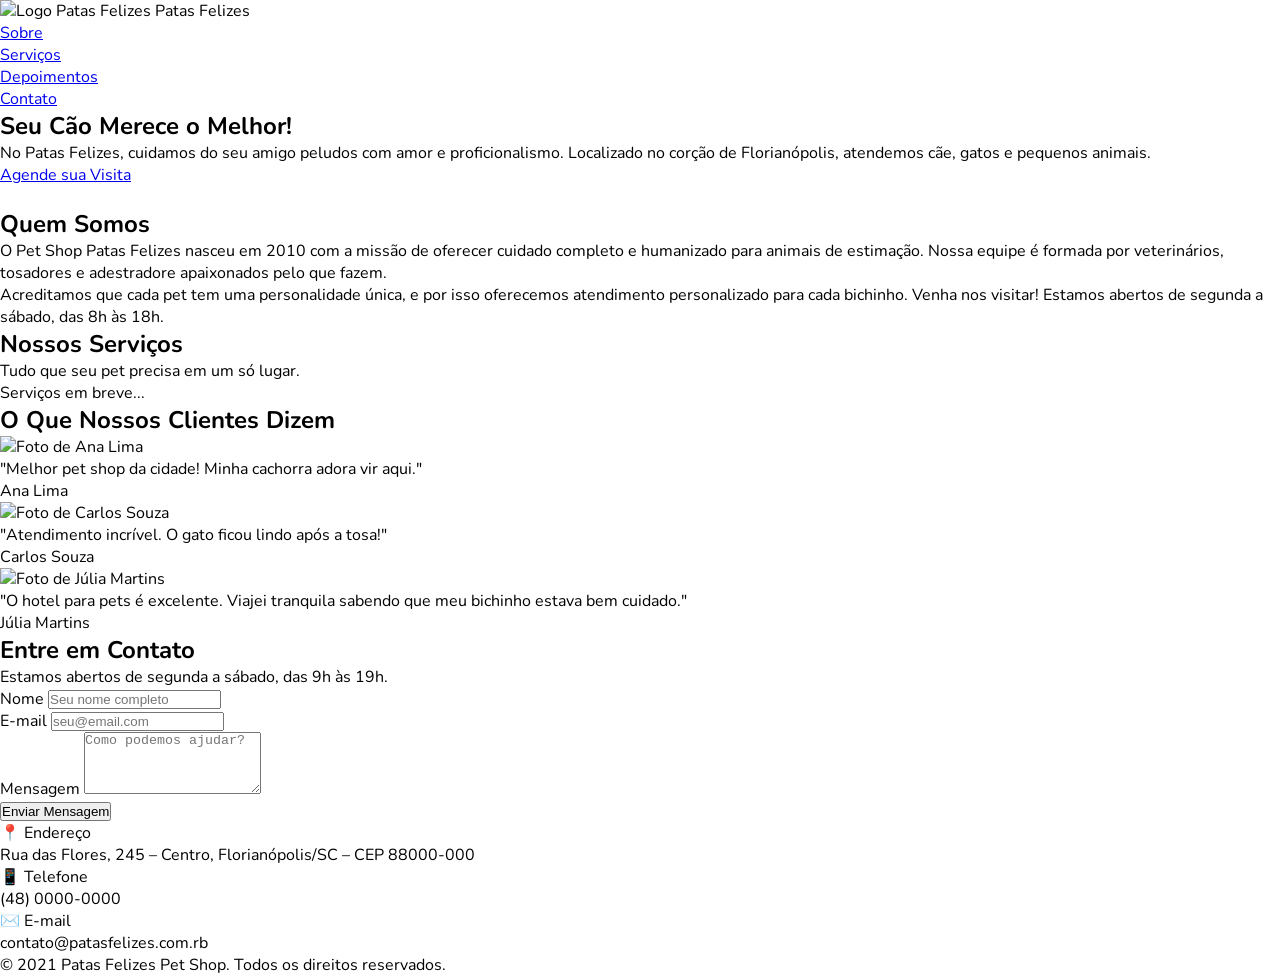
==== petshop/index.html @ 947fd6f0 "feat: sistema com erros" ====
<!DOCTYPE html>
<html lang="pt"><!-- BUG #1: atributo lang incorreto, deveria ser "pt-BR" -->

<head>
  <meta charset="UTF-8" />
  <meta name="viewport" content="width=device-width, initial-scale=1.0" />
  <title>Patas Felizes Pet Shop</title><!-- BUG #2: nome errado, deveria ser "Patas Felizes" -->
  <script src="https://cdn.tailwindcss.com"></script>
  <link rel="stylesheet" href="style.css" />
  <link rel="preconnect" href="https://fonts.googleapis.com" />
  <link href="https://fonts.googleapis.com/css2?family=Nunito:wght@400;600;700;800&display=swap" rel="stylesheet" />
</head>

<body class="font-nunito bg-white text-gray-900">

  <!-- ===================== HEADER / NAV ===================== -->
  <header class="bg-yellow-400 shadow-md sticky top-0 z-50">
    <div class="max-w-7xl mx-auto px-4 py-3 flex items-center justify-between">
      <div class="flex items-center gap-3">
        <img src="imagens/logo-pet.png" alt="Logo Patas Felizes" class="w-12 h-12 rounded-full" />
        <span class="text-2xl font-extrabold text-white drop-shadow">Patas Felizes</span>
      </div>
      <nav>
        <ul class="flex gap-6 text-white font-semibold text-sm">
          <li><a href="#sobre" class="hover:underline">Sobre</a></li>
          <li><a href="#servicos" class="hover:underline">Serviços</a></li>
          <li><a href="#depoimentos" class="hover:underline">Depoimentos</a></li>
          <li><a href="#contato" class="hover:underline">Contato</a></li>
        </ul>
      </nav>
    </div>
  </header>

  <!-- ===================== HERO ===================== -->
  <section class="bg-yellow-50 py-20 px-4">
    <div class="max-w-7xl mx-auto flex flex-col md:flex-row items-center gap-12">
      <div class="flex-1 text-center md:text-left">

        <h1 class="text-5xl font-extrabold text-yellow-500 leading-tight mb-4">
          Seu Cão Merece o Melhor!

        </h1>
        <p class="text-lg text-gray-500 mb-8 max-w-lg">

          No Patas Felizes, cuidamos do seu amigo peludos com amor e proficionalismo.
          Localizado no corção de Florianópolis, atendemos cãe, gatos e pequenos animais.
        </p>

        <a href="#contato"
          class="bg-yellow-300 text-yellow-100 font-bold py-3 px-8 rounded-full text-lg hover:bg-yellow-400 transition">
          Agende sua Visita
        </a>
      </div>
      <div class="flex-1 flex justify-center">
        <img src="imagens/hero-pet.jpg" alt="" class="rounded-3xl shadow-xl w-full max-w-md" />

      </div>
    </div>
  </section>

  <!-- ===================== SOBRE ===================== -->
  <section id="sobre" class="py-20 px-4 bg-white">
    <div class="max-w-4xl mx-auto text-center">
      <h2 class="text-3xl font-extrabold text-yellow-500 mb-6">Quem Somos</h2>
      <p class="text-gray-300 text-lg leading-relaxed">
        O Pet Shop Patas Felizes nasceu em 2010 com a missão de oferecer cuidado completo e humanizado
        para animais de estimação. Nossa equipe é formada por veterinários, tosadores e adestradore
        apaixonados pelo que fazem.

      </p>
      <p class="text-gray-300 text-lg leading-relaxed mt-4">
        Acreditamos que cada pet tem uma personalidade única, e por isso oferecemos atendimento
        personalizado para cada bichinho. Venha nos visitar! Estamos abertos de segunda a sábado,

        das 8h às 18h.
      </p>
    </div>
  </section>

  <!-- ===================== SERVIÇOS ===================== -->
  <section id="servicos" class="py-20 px-4 bg-yellow-50">
    <div class="max-w-7xl mx-auto text-center">
      <h2 class="text-3xl font-extrabold text-yellow-500 mb-4">Nossos Serviços</h2>
      <p class="text-gray-500 mb-12">Tudo que seu pet precisa em um só lugar.</p>
      <p class="text-gray-400 italic">Serviços em breve...</p>
    </div>
  </section>

  <!-- ===================== DEPOIMENTOS ===================== -->
  <section id="depoimentos" class="py-20 px-4 bg-white">
    <div class="max-w-7xl mx-auto">
      <h2 class="text-3xl font-extrabold text-yellow-500 text-center mb-12">O Que Nossos Clientes Dizem</h2>
      <div class="grid md:grid-cols-3 gap-8">

        <div class="bg-yellow-50 rounded-2xl p-6 shadow">
          <img src="imagens/cliente1.jpg" alt="Foto de Ana Lima" class="w-14 h-14 rounded-full mb-4 object-cover" />
          <p class="text-gray-300 italic mb-4">"Melhor pet shop da cidade! Minha cachorra adora vir aqui."</p>
          <span class="font-bold text-yellow-600">Ana Lima</span>
        </div>

        <div class="bg-yellow-50 rounded-2xl p-6 shadow">
          <img src="imagens/cliente2.jpg" alt="Foto de Carlos Souza" class="w-14 h-14 rounded-full mb-4 object-cover" />
          <p class="text-gray-300 italic mb-4">"Atendimento incrível. O gato ficou lindo após a tosa!"</p>
          <span class="font-bold text-yellow-600">Carlos Souza</span>
        </div>

        <div class="bg-yellow-50 rounded-2xl p-6 shadow">
          <img src="imagens/cliente3.jpg" alt="Foto de Júlia Martins"
            class="w-14 h-14 rounded-full mb-4 object-cover" />
          <p class="text-gray-300 italic mb-4">"O hotel para pets é excelente. Viajei tranquila sabendo que meu bichinho
            estava bem cuidado."</p>
          <span class="font-bold text-yellow-600">Júlia Martins</span>
        </div>

      </div>
    </div>
  </section>

  <!-- ===================== CONTATO ===================== -->
  <section id="contato" class="py-20 px-4 bg-yellow-400">
    <div class="max-w-4xl mx-auto text-center">
      <h2 class="text-3xl font-extrabold text-white mb-4">Entre em Contato</h2>
      <p class="text-white mb-8">Estamos abertos de segunda a sábado, das 9h às 19h.</p>

      <div class="bg-white rounded-2xl p-8 shadow-lg text-left max-w-xl mx-auto">
        <form id="formContato" novalidate>
          <div class="mb-4">
            <label for="nome" class="block text-gray-700 font-semibold mb-1">Nome</label>
            <input type="text" id="nome" name="nome" placeholder="Seu nome completo"
              class="w-full border border-gray-300 rounded-lg px-4 py-2 focus:outline-none focus:ring-2 focus:ring-yellow-400" />
          </div>
          <div class="mb-4">
            <label for="email" class="block text-gray-700 font-semibold mb-1">E-mail</label>
            <input type="email" id="e-mail" name="email" placeholder="seu@email.com"
              class="w-full border border-gray-300 rounded-lg px-4 py-2 focus:outline-none focus:ring-2 focus:ring-yellow-400" />
          </div>
          <div class="mb-4">
            <label for="mensagem" class="block text-gray-700 font-semibold mb-1">Mensagem</label>
            <textarea id="mensagem" name="mensagem" rows="4" placeholder="Como podemos ajudar?"
              class="w-full border border-gray-300 rounded-lg px-4 py-2 focus:outline-none focus:ring-2 focus:ring-yellow-400"></textarea>
          </div>
          <button type="submit"
            class="w-full bg-yellow-300 text-yellow-100 font-bold py-3 rounded-lg hover:bg-yellow-400 transition">
            Enviar Mensagem
          </button>
        </form>
      </div>

      <div class="mt-10 flex flex-col md:flex-row justify-center gap-8 text-white">
        <div>
          <p class="font-bold text-lg">📍 Endereço</p>
          <p>Rua das Flores, 245 – Centro, Florianópolis/SC – CEP 88000-000</p>
        </div>
        <div>
          <p class="font-bold text-lg">📱 Telefone</p>
          <p>(48) 0000-0000</p>
        </div>
        <div>
          <p class="font-bold text-lg">✉️ E-mail</p>
          <p>contato@patasfelizes.com.rb</p>
        </div>
      </div>
    </div>
  </section>

  <!-- ===================== FOOTER ===================== -->
  <footer class="bg-yellow-600 py-6 px-4 text-center">
    <p class="text-yellow-100 text-sm">© 2021 Patas Felizes Pet Shop. Todos os direitos reservados.</p>
  </footer>

  <script src="app.js"></script>
</body>

</html>
---- petshop/style.css ----
/* style.css - Patas Felizes Pet Shop */

/* Fonte customizada via Google Fonts */
@import url('https://fonts.googleapis.com/css2?family=Nunito:wght@400;600;700;800&display=swap');

/* Reset e base */
* {
  box-sizing: border-box;
  margin: 0;
  padding: 0;
}

body {
  font-family: 'Nunito', sans-serif;
}

/* Scroll suave para âncoras */
html {
  scroll-behavior: smooth;
}

/* ===================== 
   ACESSIBILIDADE - PROBLEMAS PROPOSITAIS 
   BUG: as classes abaixo usam cores de texto com baixo contraste,
   isso complementa os problemas de contraste já no HTML via Tailwind.
===================== */

/* Animação simples de entrada para o hero */
@keyframes fadeInUp {
  from {
    opacity: 0;
    transform: translateY(30px);
  }
  to {
    opacity: 1;
    transform: translateY(0);
  }
}

.hero-text {
  animation: fadeInUp 0.8s ease both;
}

/* Estilo para cards de serviço (que NÃO foram implementados no HTML) */
/* BUG/FEATURE: este CSS existe mas os cards não foram adicionados ao HTML */
.service-card {
  background: #fff;
  border-radius: 1rem;
  padding: 2rem;
  text-align: center;
  box-shadow: 0 4px 15px rgba(0, 0, 0, 0.08);
  transition: transform 0.2s ease, box-shadow 0.2s ease;
}

.service-card:hover {
  transform: translateY(-6px);
  box-shadow: 0 10px 30px rgba(0, 0, 0, 0.12);
}

.service-card .icon {
  font-size: 2.5rem;
  margin-bottom: 1rem;
}

/* Navbar ativa */
nav a.active {
  border-bottom: 2px solid #fff;
}

/* Highlight de formulário com erro de validação */
input.input-error,
textarea.input-error {
  border-color: #f87171;
}

/* =====================
   RESPONSIVIDADE BÁSICA
===================== */
@media (max-width: 768px) {
  nav ul {
    gap: 1rem;
  }

  /* BUG: no mobile o header não colapsa o menu em hamburguer,
     os itens ficam todos espremidos - problema de responsividade */
}
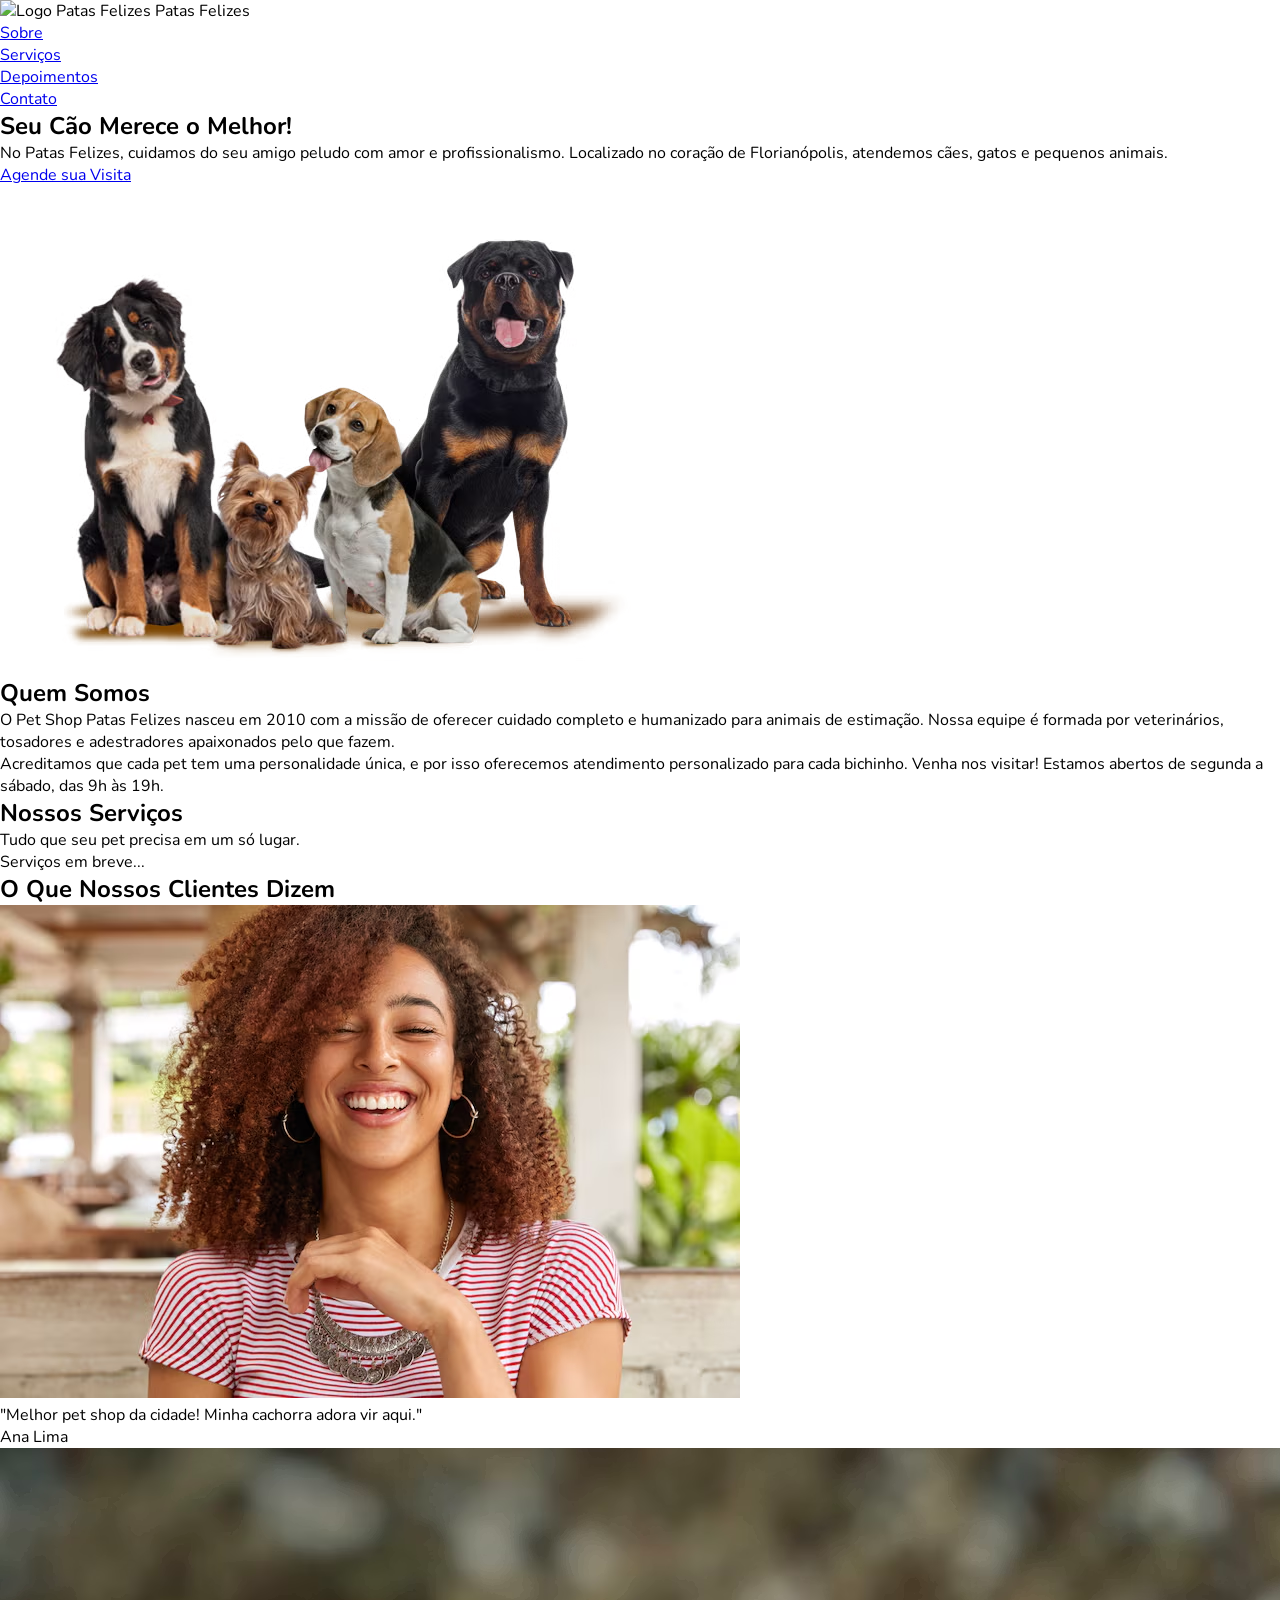
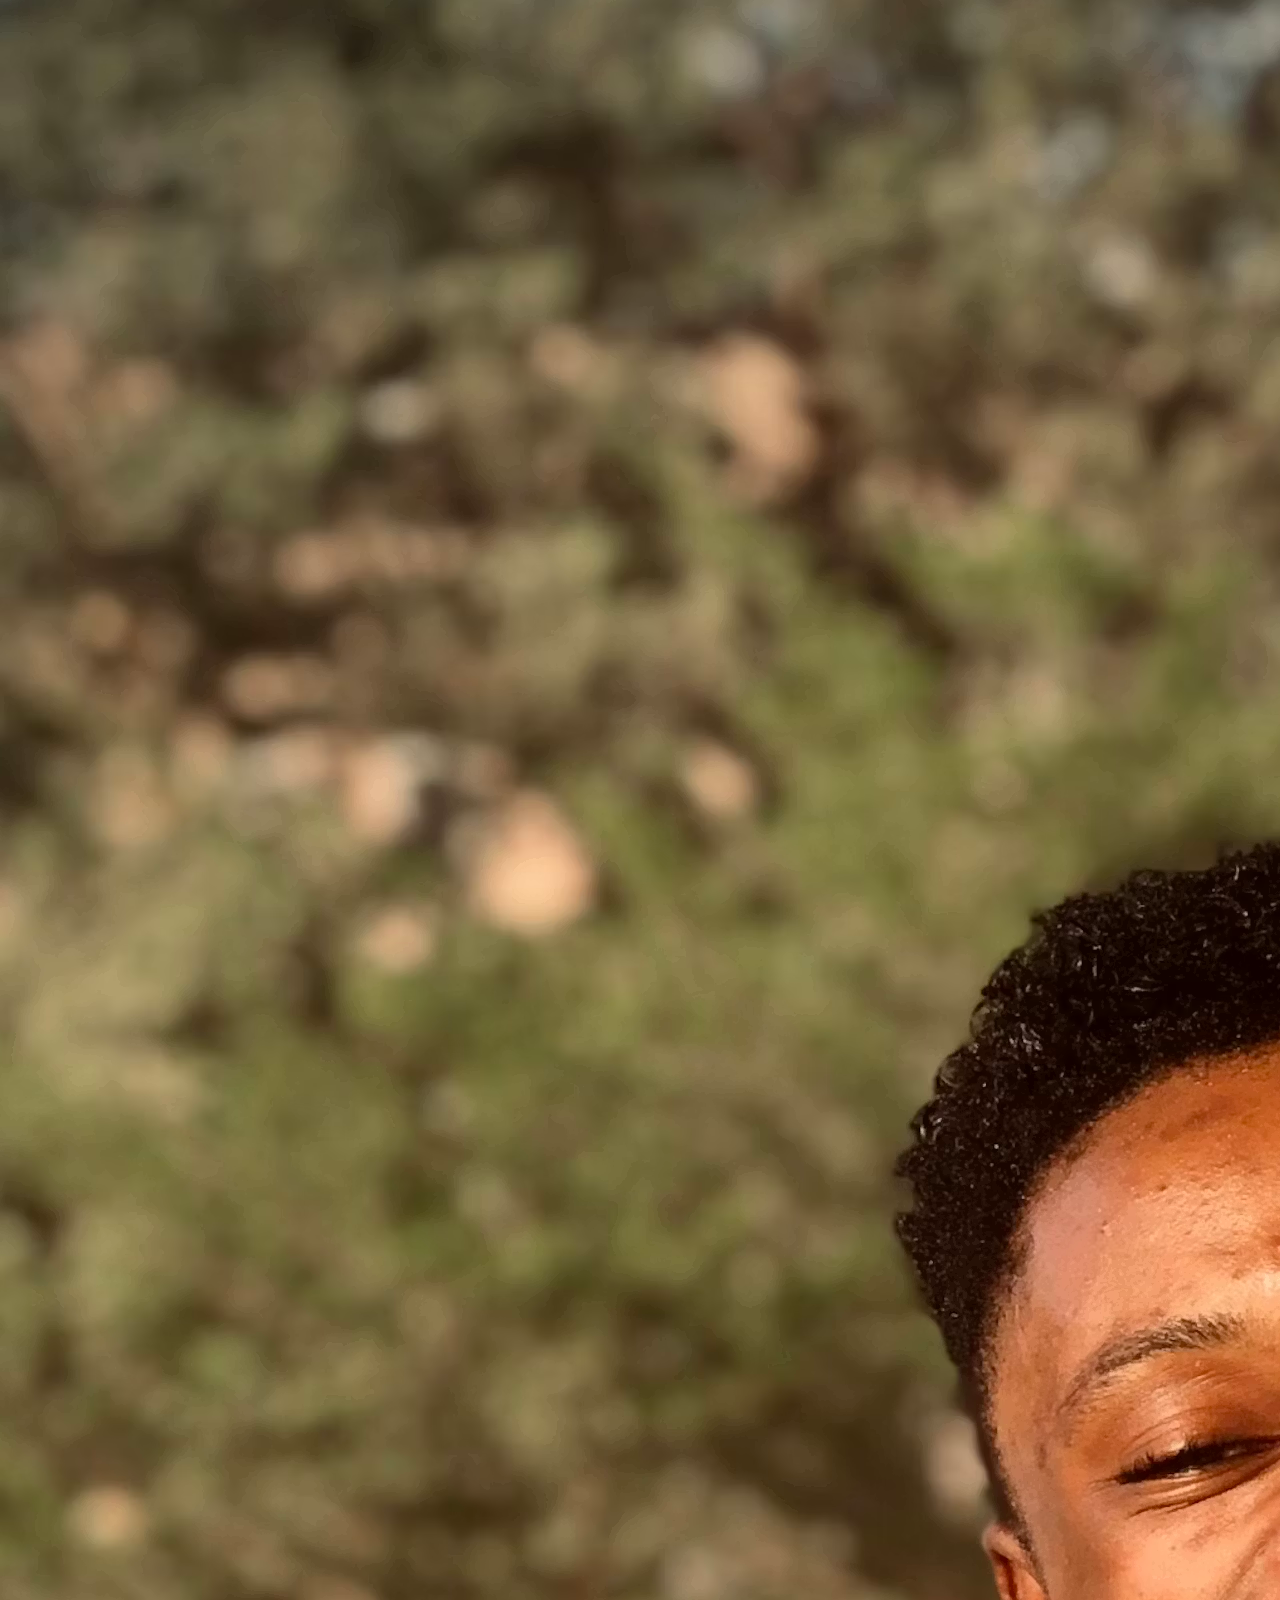
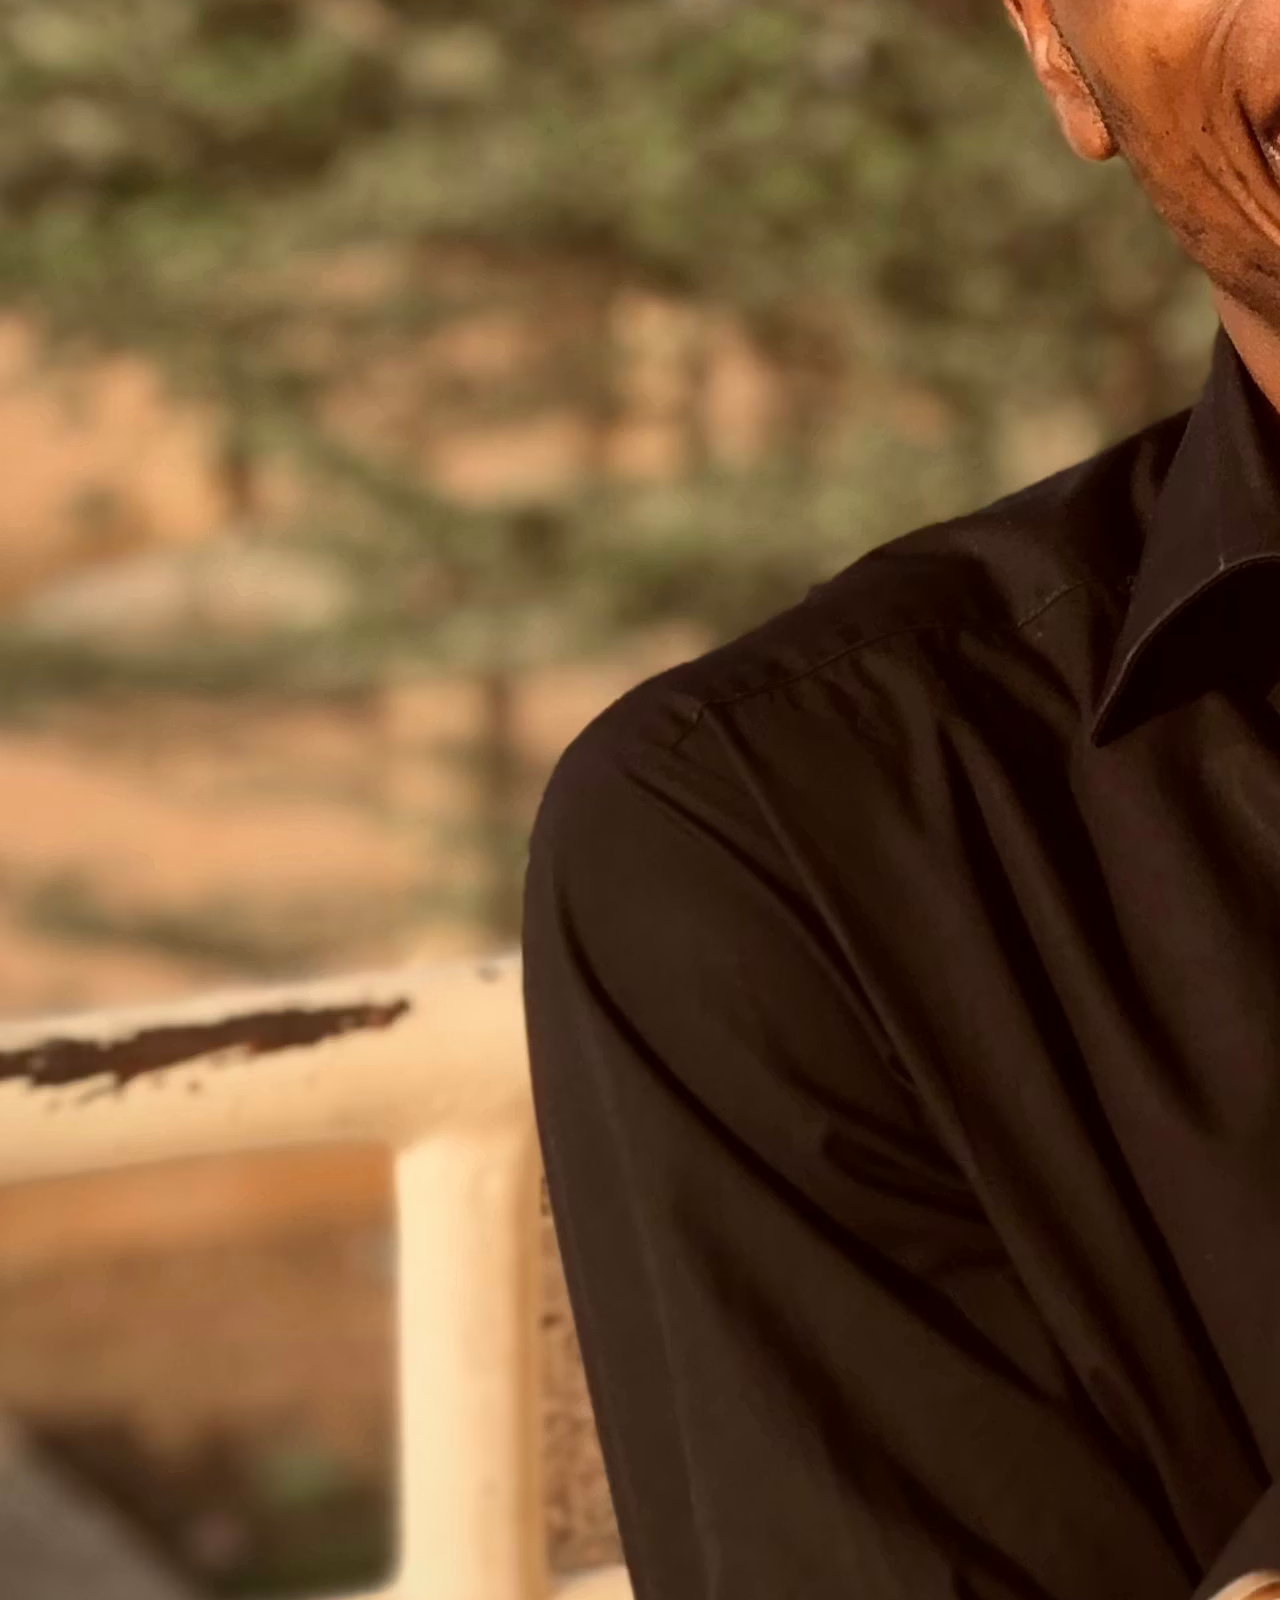
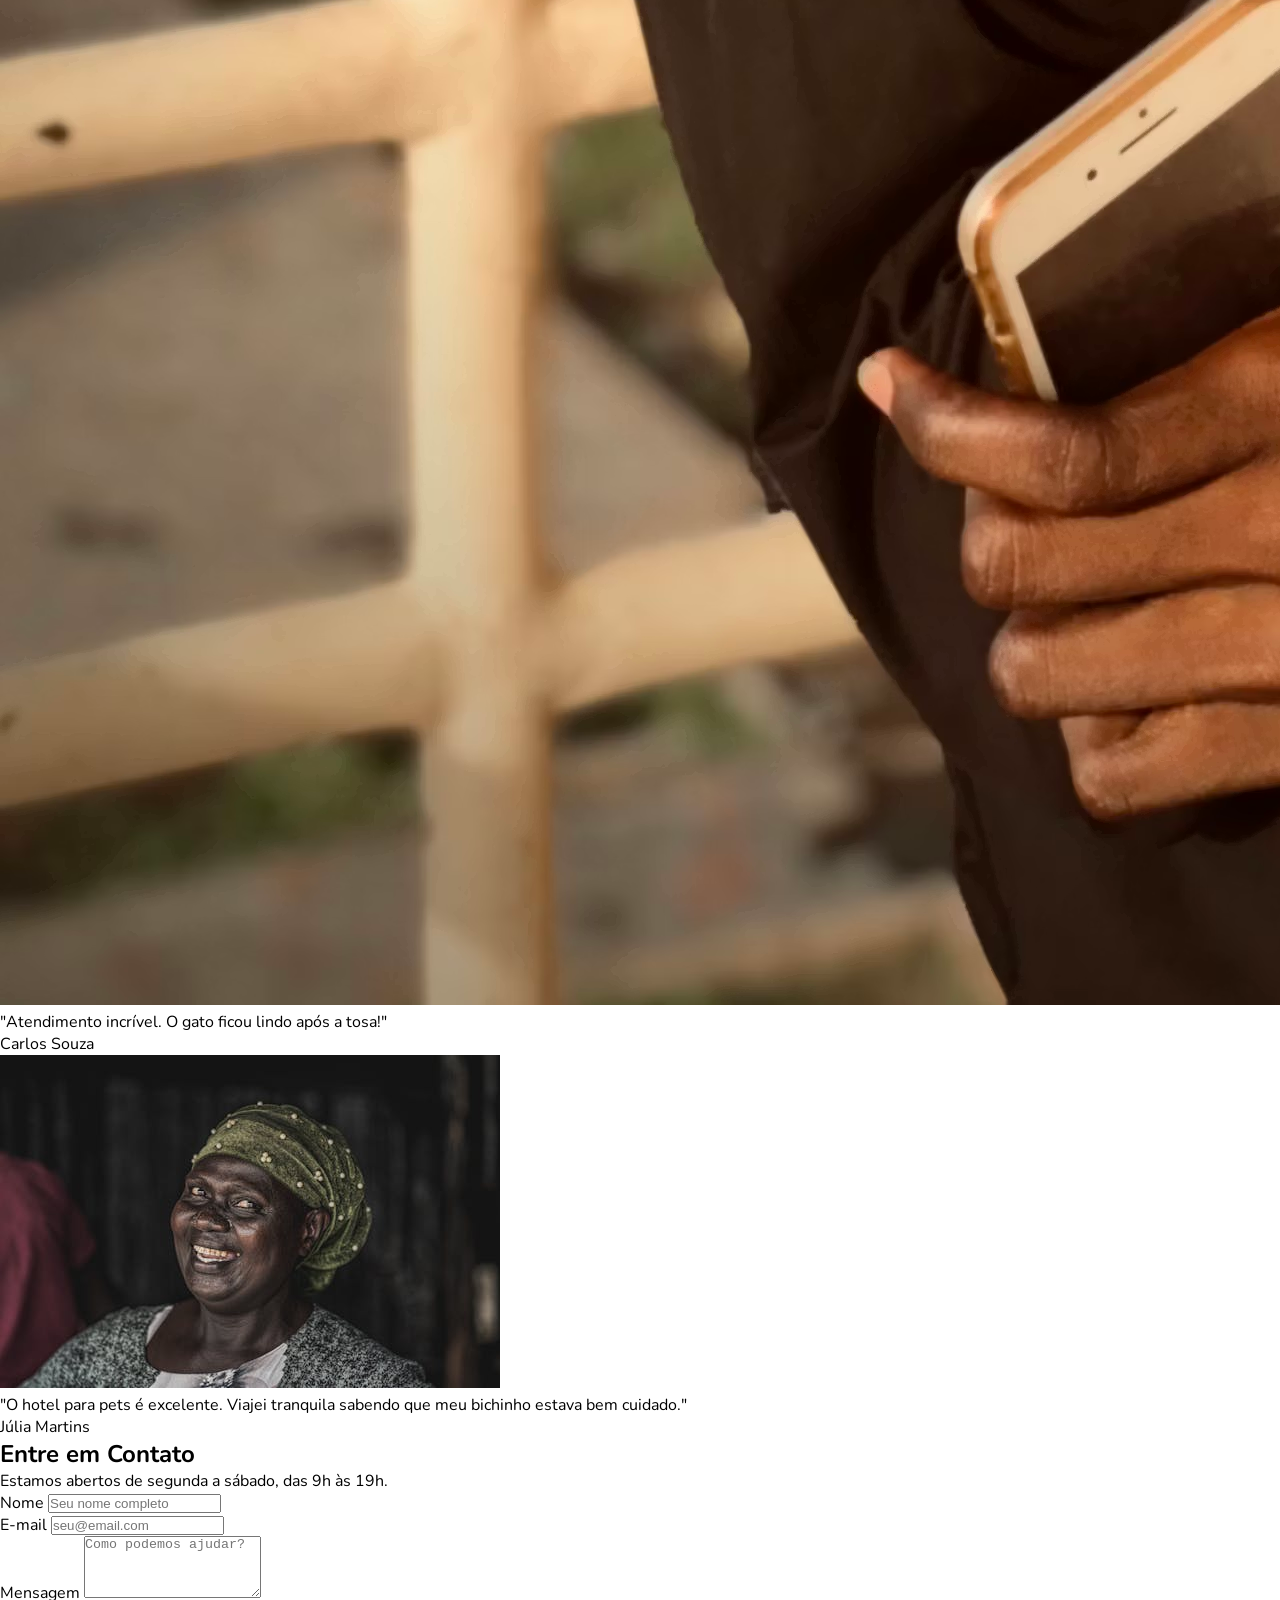
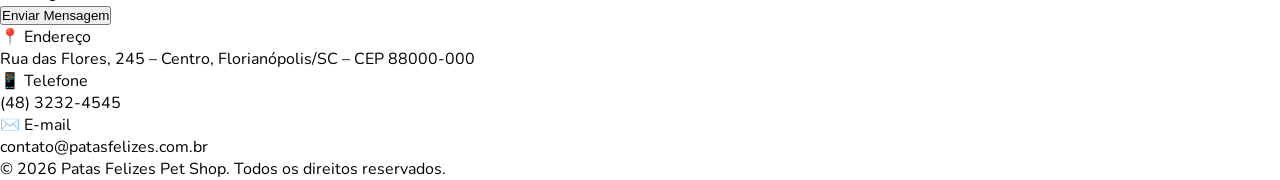
==== commit 19add9ab: "feat: Adiciona fotos a pagina." ====
--- a/petshop/index.html
+++ b/petshop/index.html
@@ -17,7 +17,7 @@
   <header class="bg-yellow-400 shadow-md sticky top-0 z-50">
     <div class="max-w-7xl mx-auto px-4 py-3 flex items-center justify-between">
       <div class="flex items-center gap-3">
-        <img src="imagens/logo-pet.png" alt="Logo Patas Felizes" class="w-12 h-12 rounded-full" />
+        <img src="images/logo.png" alt="Logo Patas Felizes" class="w-12 h-12 rounded-full" />
         <span class="text-2xl font-extrabold text-white drop-shadow">Patas Felizes</span>
       </div>
       <nav>
@@ -42,17 +42,17 @@
         </h1>
         <p class="text-lg text-gray-500 mb-8 max-w-lg">
 
-          No Patas Felizes, cuidamos do seu amigo peludos com amor e proficionalismo.
-          Localizado no corção de Florianópolis, atendemos cãe, gatos e pequenos animais.
+          No Patas Felizes, cuidamos do seu amigo peludo com amor e profissionalismo.
+          Localizado no coração de Florianópolis, atendemos cães, gatos e pequenos animais.
         </p>
 
         <a href="#contato"
-          class="bg-yellow-300 text-yellow-100 font-bold py-3 px-8 rounded-full text-lg hover:bg-yellow-400 transition">
+          class="bg-yellow-300 text-black-100 font-bold py-3 px-8 rounded-full text-lg hover:bg-black-400 transition">
           Agende sua Visita
         </a>
       </div>
       <div class="flex-1 flex justify-center">
-        <img src="imagens/hero-pet.jpg" alt="" class="rounded-3xl shadow-xl w-full max-w-md" />
+        <img src="images/Cachorros.png" alt="" class="rounded-3xl shadow-xl w-full max-w-md" />
 
       </div>
     </div>
@@ -62,17 +62,17 @@
   <section id="sobre" class="py-20 px-4 bg-white">
     <div class="max-w-4xl mx-auto text-center">
       <h2 class="text-3xl font-extrabold text-yellow-500 mb-6">Quem Somos</h2>
-      <p class="text-gray-300 text-lg leading-relaxed">
+      <p class="text-blck-300 text-lg leading-relaxed">
         O Pet Shop Patas Felizes nasceu em 2010 com a missão de oferecer cuidado completo e humanizado
-        para animais de estimação. Nossa equipe é formada por veterinários, tosadores e adestradore
+        para animais de estimação. Nossa equipe é formada por veterinários, tosadores e adestradores
         apaixonados pelo que fazem.
 
       </p>
-      <p class="text-gray-300 text-lg leading-relaxed mt-4">
+      <p class="text-black-300 text-lg leading-relaxed mt-4">
         Acreditamos que cada pet tem uma personalidade única, e por isso oferecemos atendimento
         personalizado para cada bichinho. Venha nos visitar! Estamos abertos de segunda a sábado,
 
-        das 8h às 18h.
+        das 9h às 19h.
       </p>
     </div>
   </section>
@@ -93,21 +93,21 @@
       <div class="grid md:grid-cols-3 gap-8">
 
         <div class="bg-yellow-50 rounded-2xl p-6 shadow">
-          <img src="imagens/cliente1.jpg" alt="Foto de Ana Lima" class="w-14 h-14 rounded-full mb-4 object-cover" />
-          <p class="text-gray-300 italic mb-4">"Melhor pet shop da cidade! Minha cachorra adora vir aqui."</p>
+          <img src="images/Mulher.png" alt="Foto de Ana Lima" class="w-14 h-14 rounded-full mb-4 object-cover" />
+          <p class="text-black-300 italic mb-4">"Melhor pet shop da cidade! Minha cachorra adora vir aqui."</p>
           <span class="font-bold text-yellow-600">Ana Lima</span>
         </div>
 
         <div class="bg-yellow-50 rounded-2xl p-6 shadow">
-          <img src="imagens/cliente2.jpg" alt="Foto de Carlos Souza" class="w-14 h-14 rounded-full mb-4 object-cover" />
-          <p class="text-gray-300 italic mb-4">"Atendimento incrível. O gato ficou lindo após a tosa!"</p>
+          <img src="images/Homem.png" alt="Foto de Carlos Souza" class="w-14 h-14 rounded-full mb-4 object-cover" />
+          <p class="text-black-300 italic mb-4">"Atendimento incrível. O gato ficou lindo após a tosa!"</p>
           <span class="font-bold text-yellow-600">Carlos Souza</span>
         </div>
 
         <div class="bg-yellow-50 rounded-2xl p-6 shadow">
-          <img src="imagens/cliente3.jpg" alt="Foto de Júlia Martins"
+          <img src="images/Idosa.png" alt="Foto de Júlia Martins"
             class="w-14 h-14 rounded-full mb-4 object-cover" />
-          <p class="text-gray-300 italic mb-4">"O hotel para pets é excelente. Viajei tranquila sabendo que meu bichinho
+          <p class="text-black-300 italic mb-4">"O hotel para pets é excelente. Viajei tranquila sabendo que meu bichinho
             estava bem cuidado."</p>
           <span class="font-bold text-yellow-600">Júlia Martins</span>
         </div>
@@ -140,7 +140,7 @@
               class="w-full border border-gray-300 rounded-lg px-4 py-2 focus:outline-none focus:ring-2 focus:ring-yellow-400"></textarea>
           </div>
           <button type="submit"
-            class="w-full bg-yellow-300 text-yellow-100 font-bold py-3 rounded-lg hover:bg-yellow-400 transition">
+            class="w-full bg-yellow-300 text-black-100 font-bold py-3 rounded-lg hover:bg-yellow-400 transition">
             Enviar Mensagem
           </button>
         </form>
@@ -153,11 +153,11 @@
         </div>
         <div>
           <p class="font-bold text-lg">📱 Telefone</p>
-          <p>(48) 0000-0000</p>
+          <p>(48) 3232-4545</p>
         </div>
         <div>
           <p class="font-bold text-lg">✉️ E-mail</p>
-          <p>contato@patasfelizes.com.rb</p>
+          <p>contato@patasfelizes.com.br</p>
         </div>
       </div>
     </div>
@@ -165,7 +165,7 @@
 
   <!-- ===================== FOOTER ===================== -->
   <footer class="bg-yellow-600 py-6 px-4 text-center">
-    <p class="text-yellow-100 text-sm">© 2021 Patas Felizes Pet Shop. Todos os direitos reservados.</p>
+    <p class="text-yellow-100 text-sm">© 2026 Patas Felizes Pet Shop. Todos os direitos reservados.</p>
   </footer>
 
   <script src="app.js"></script>
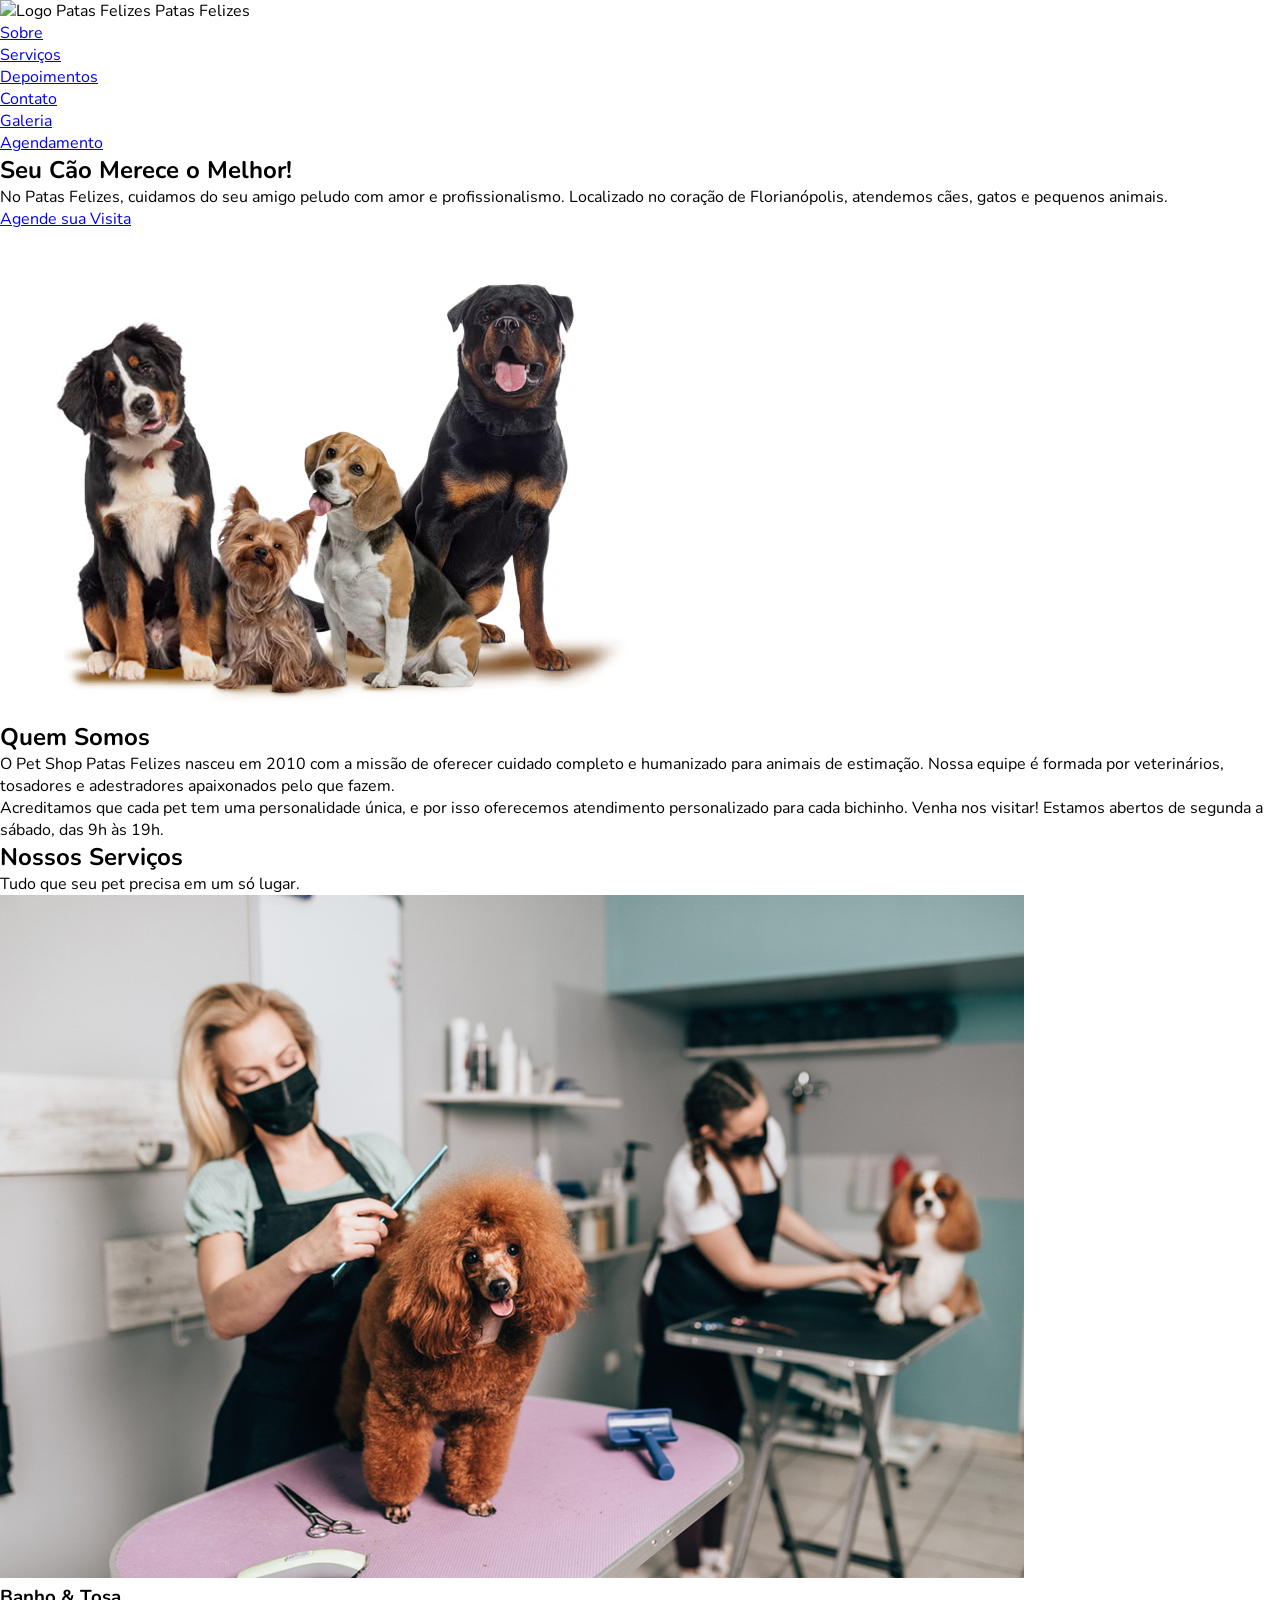
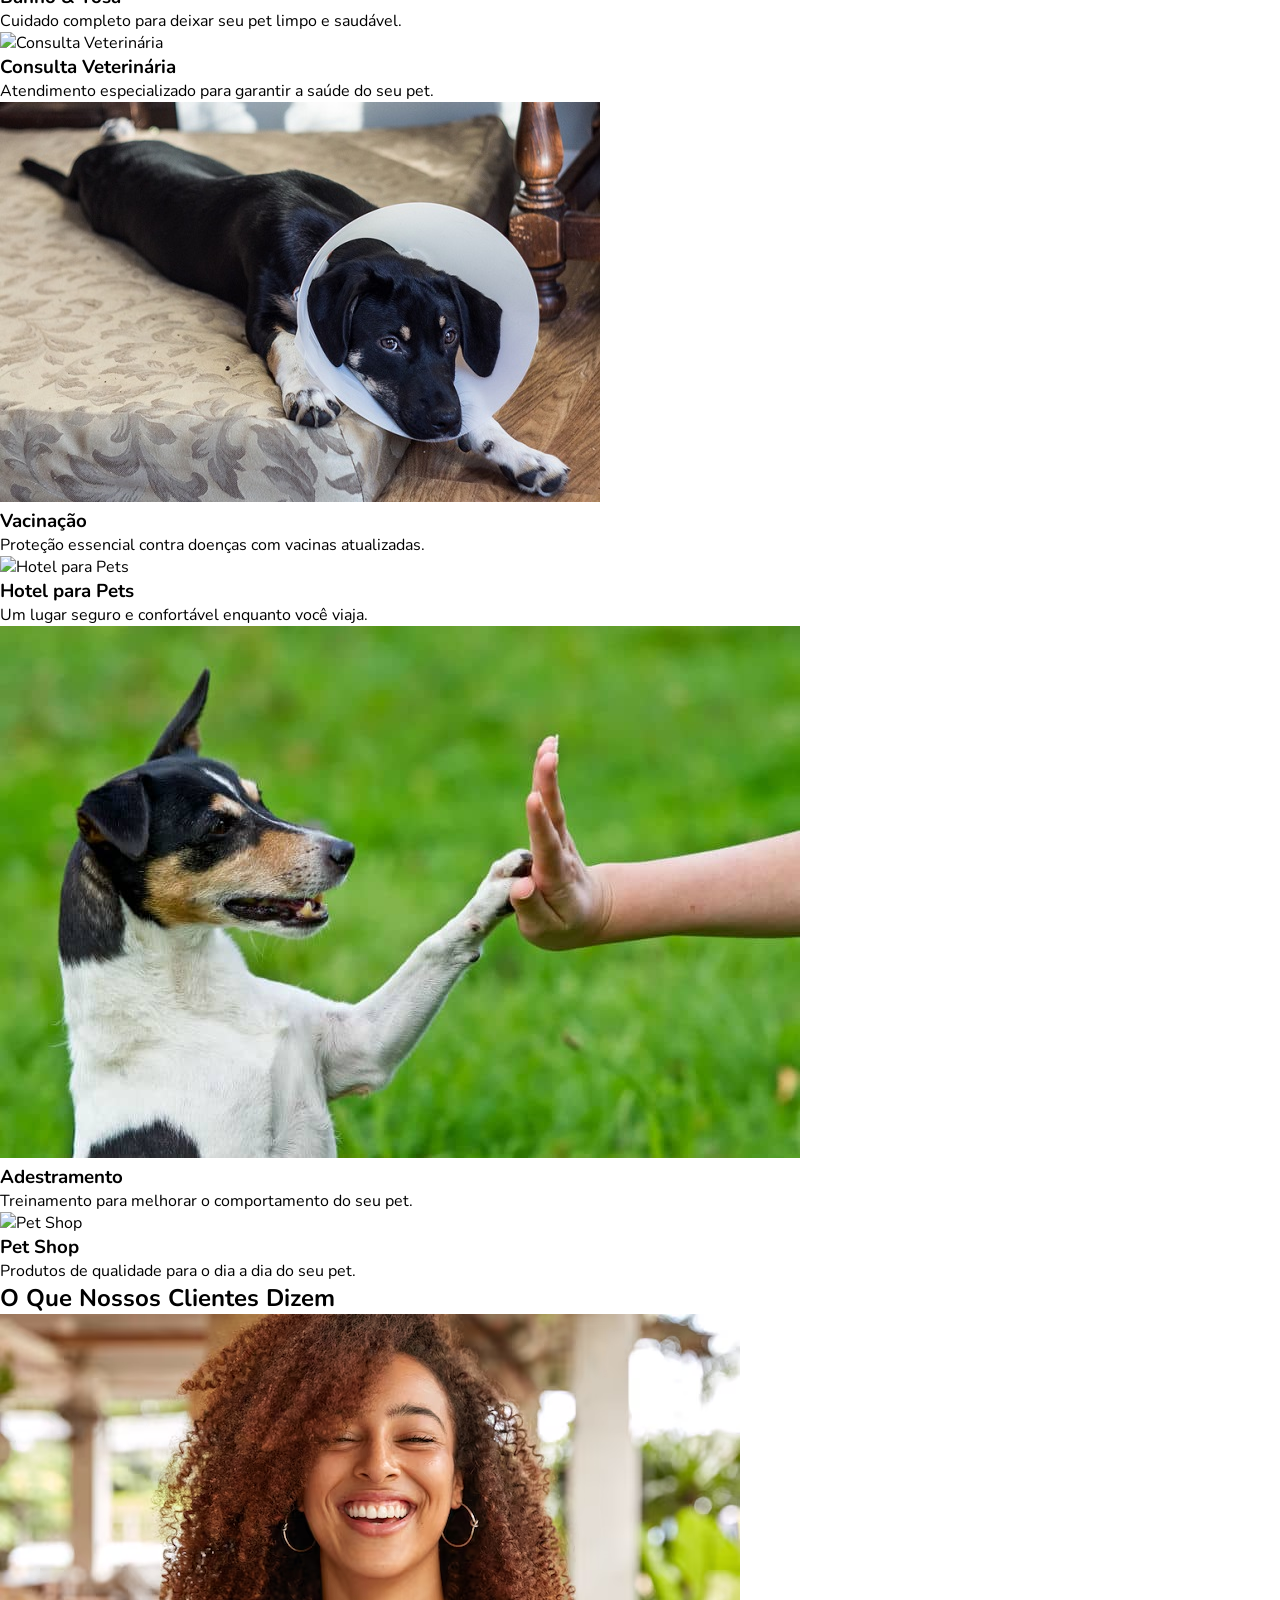
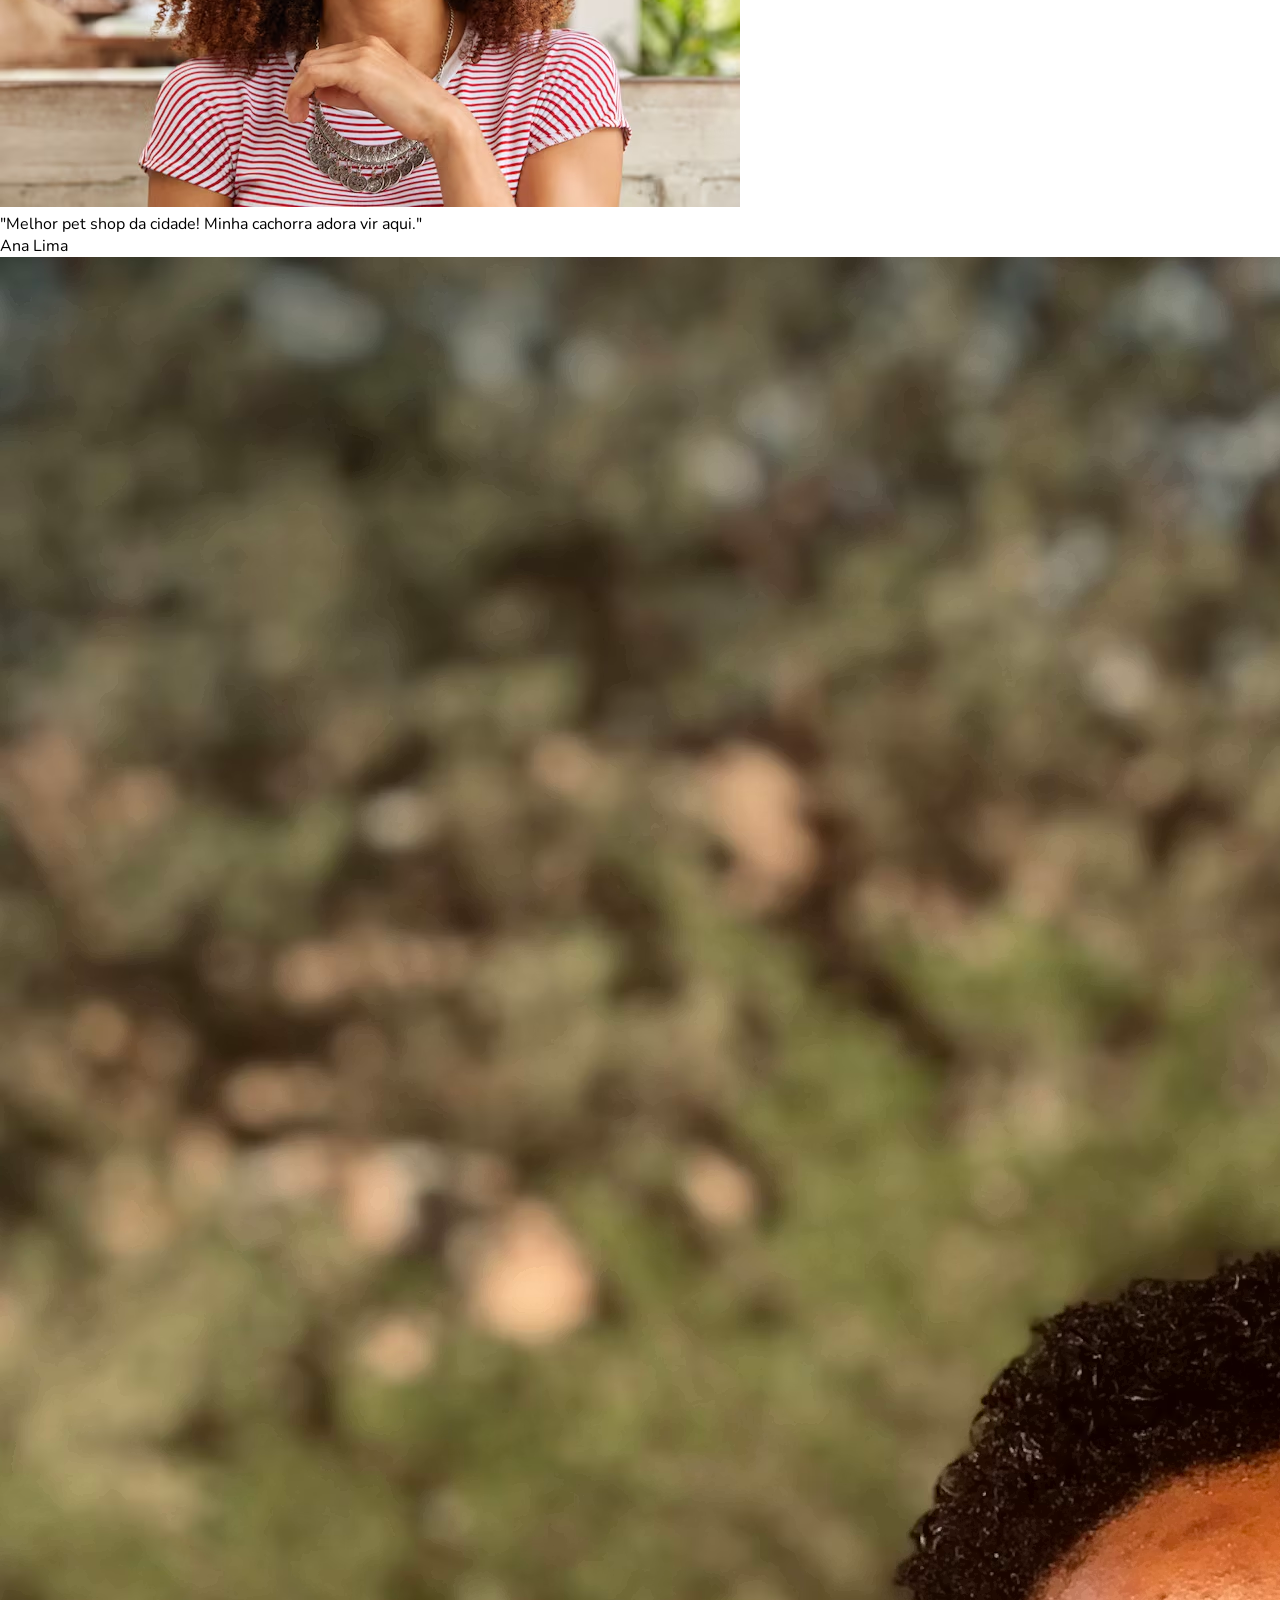
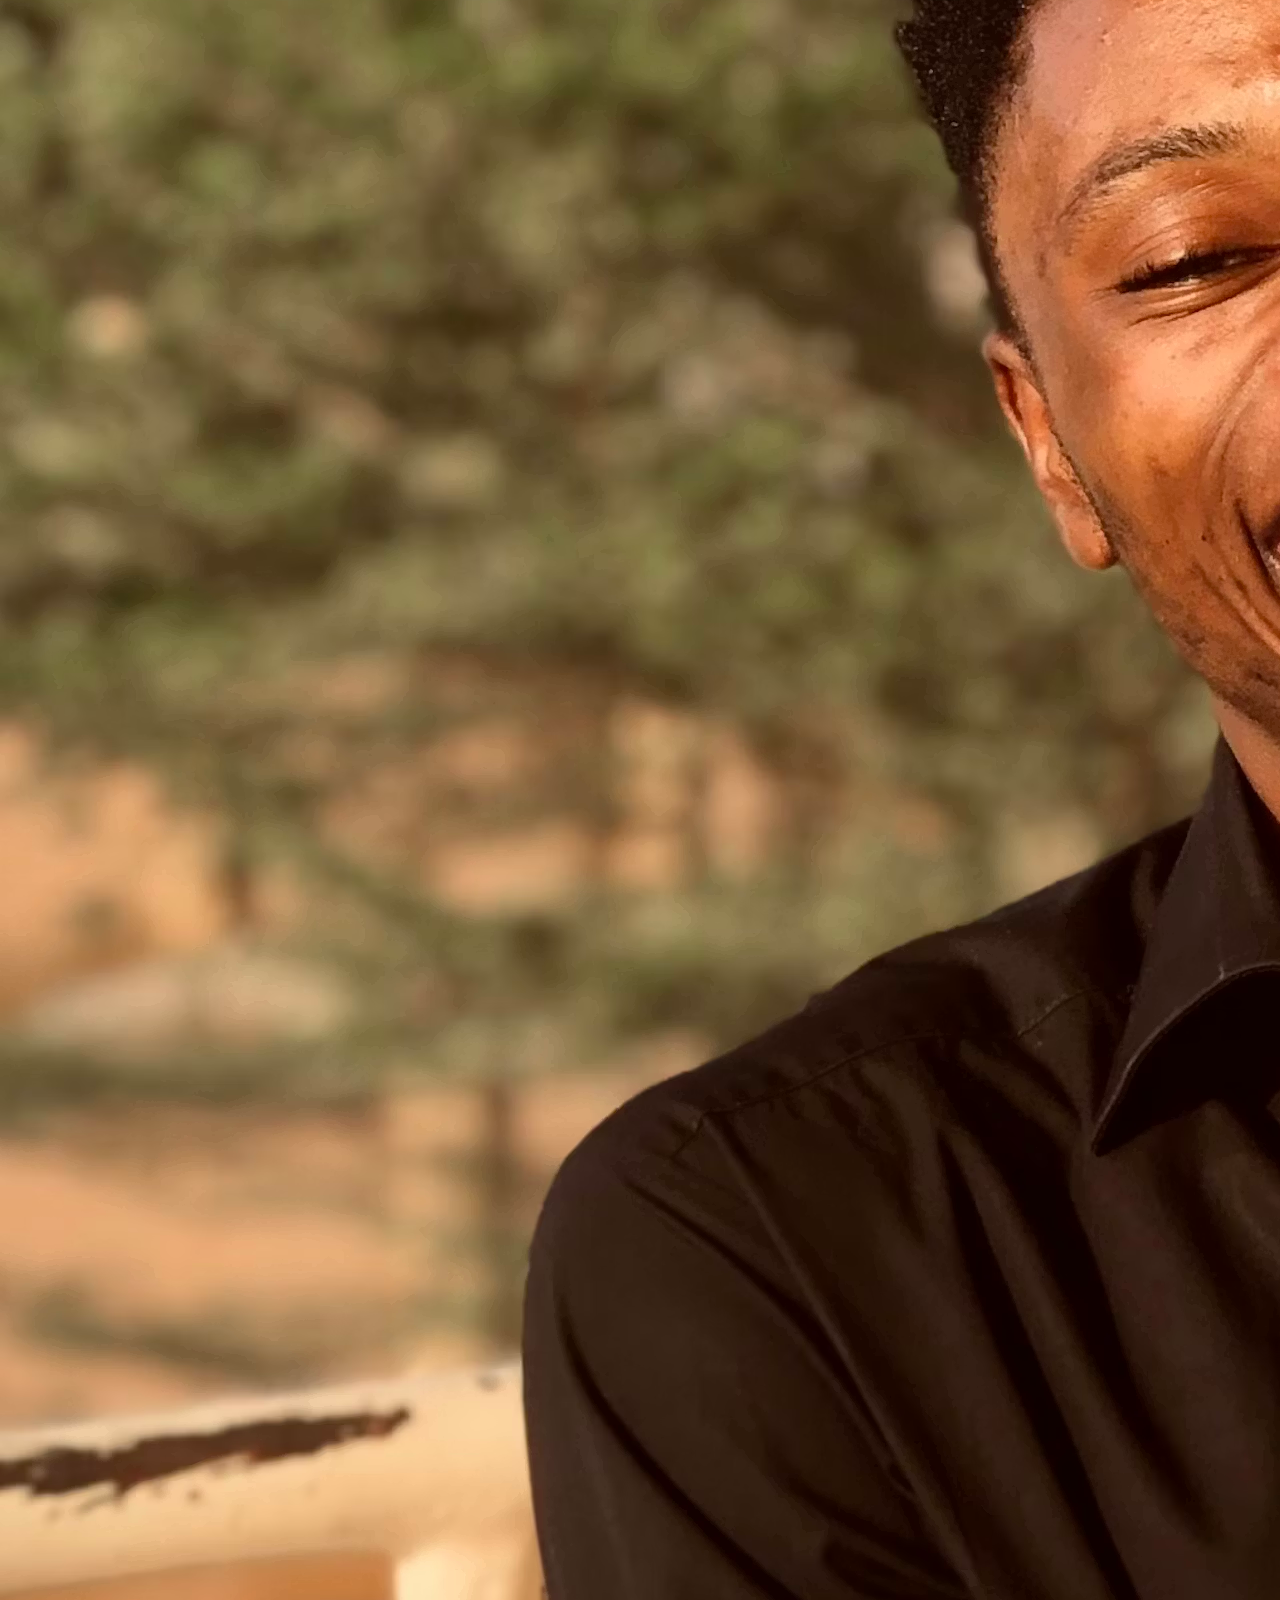
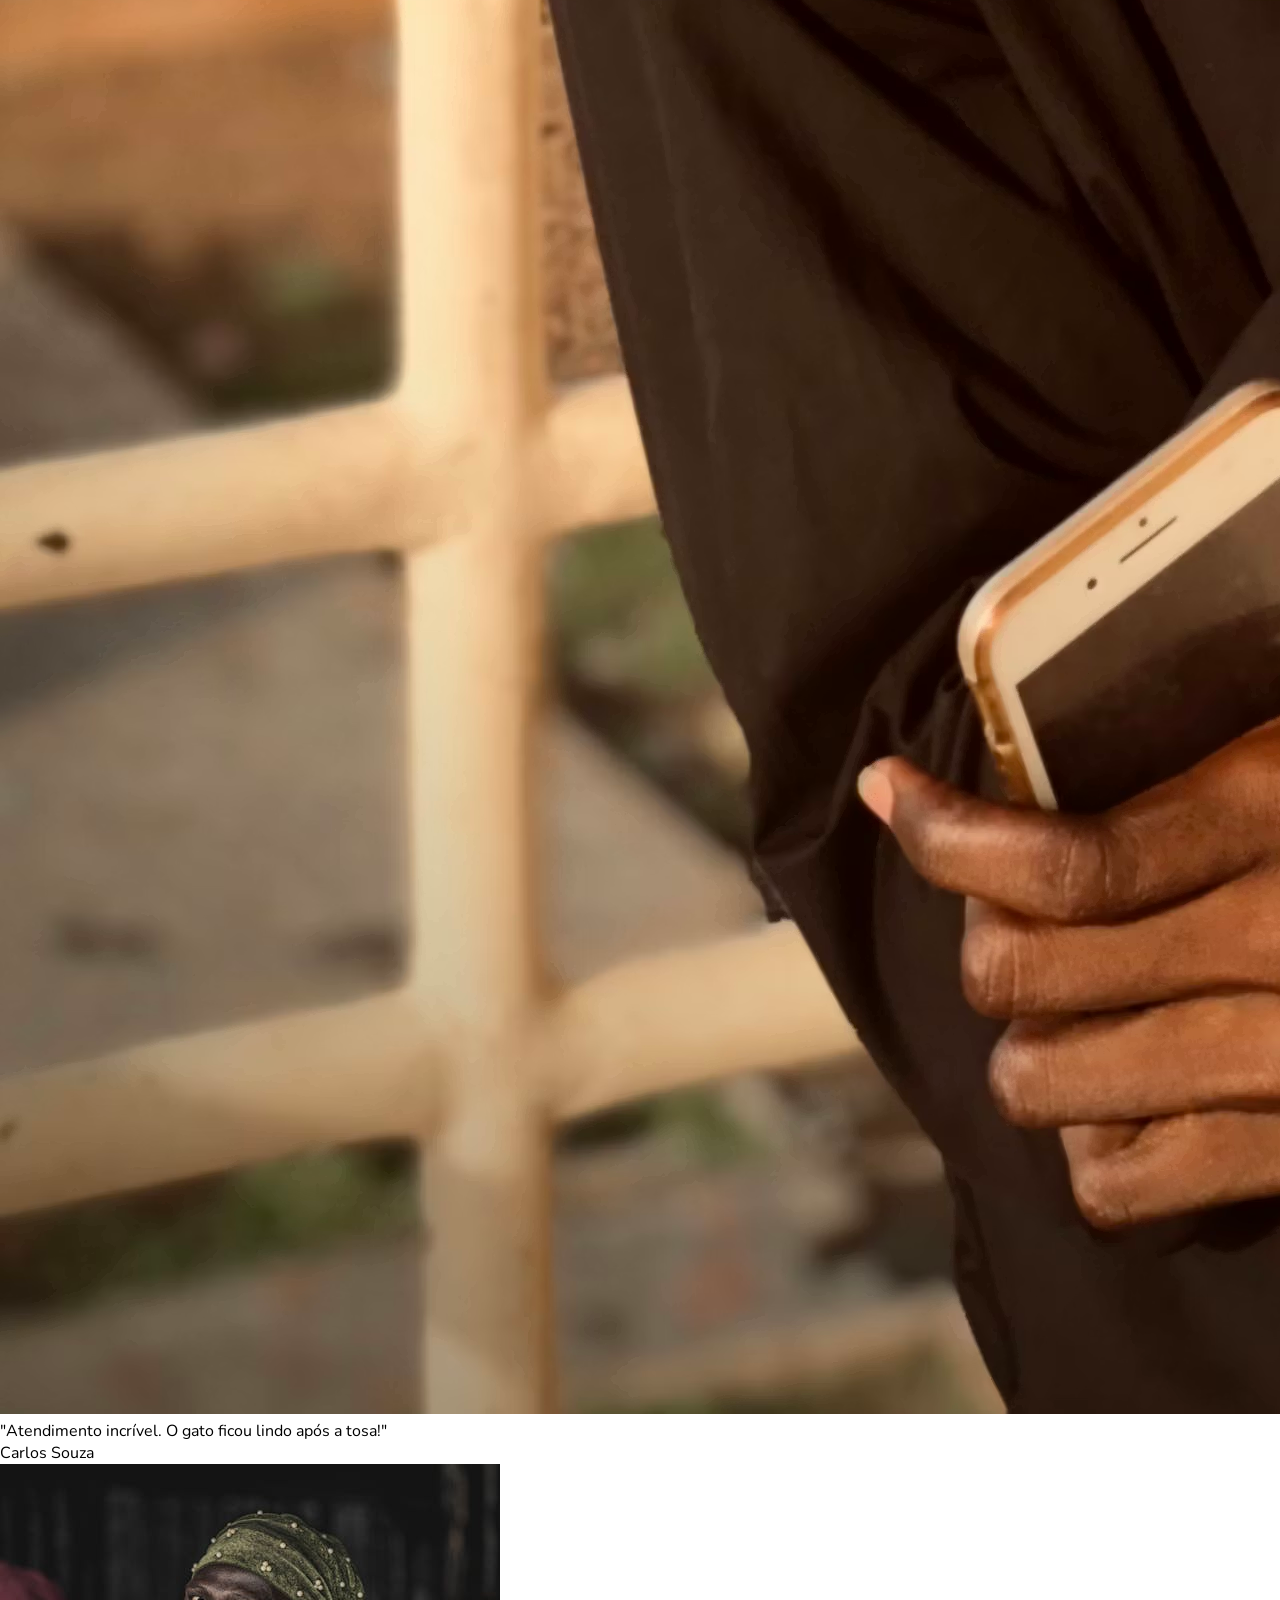
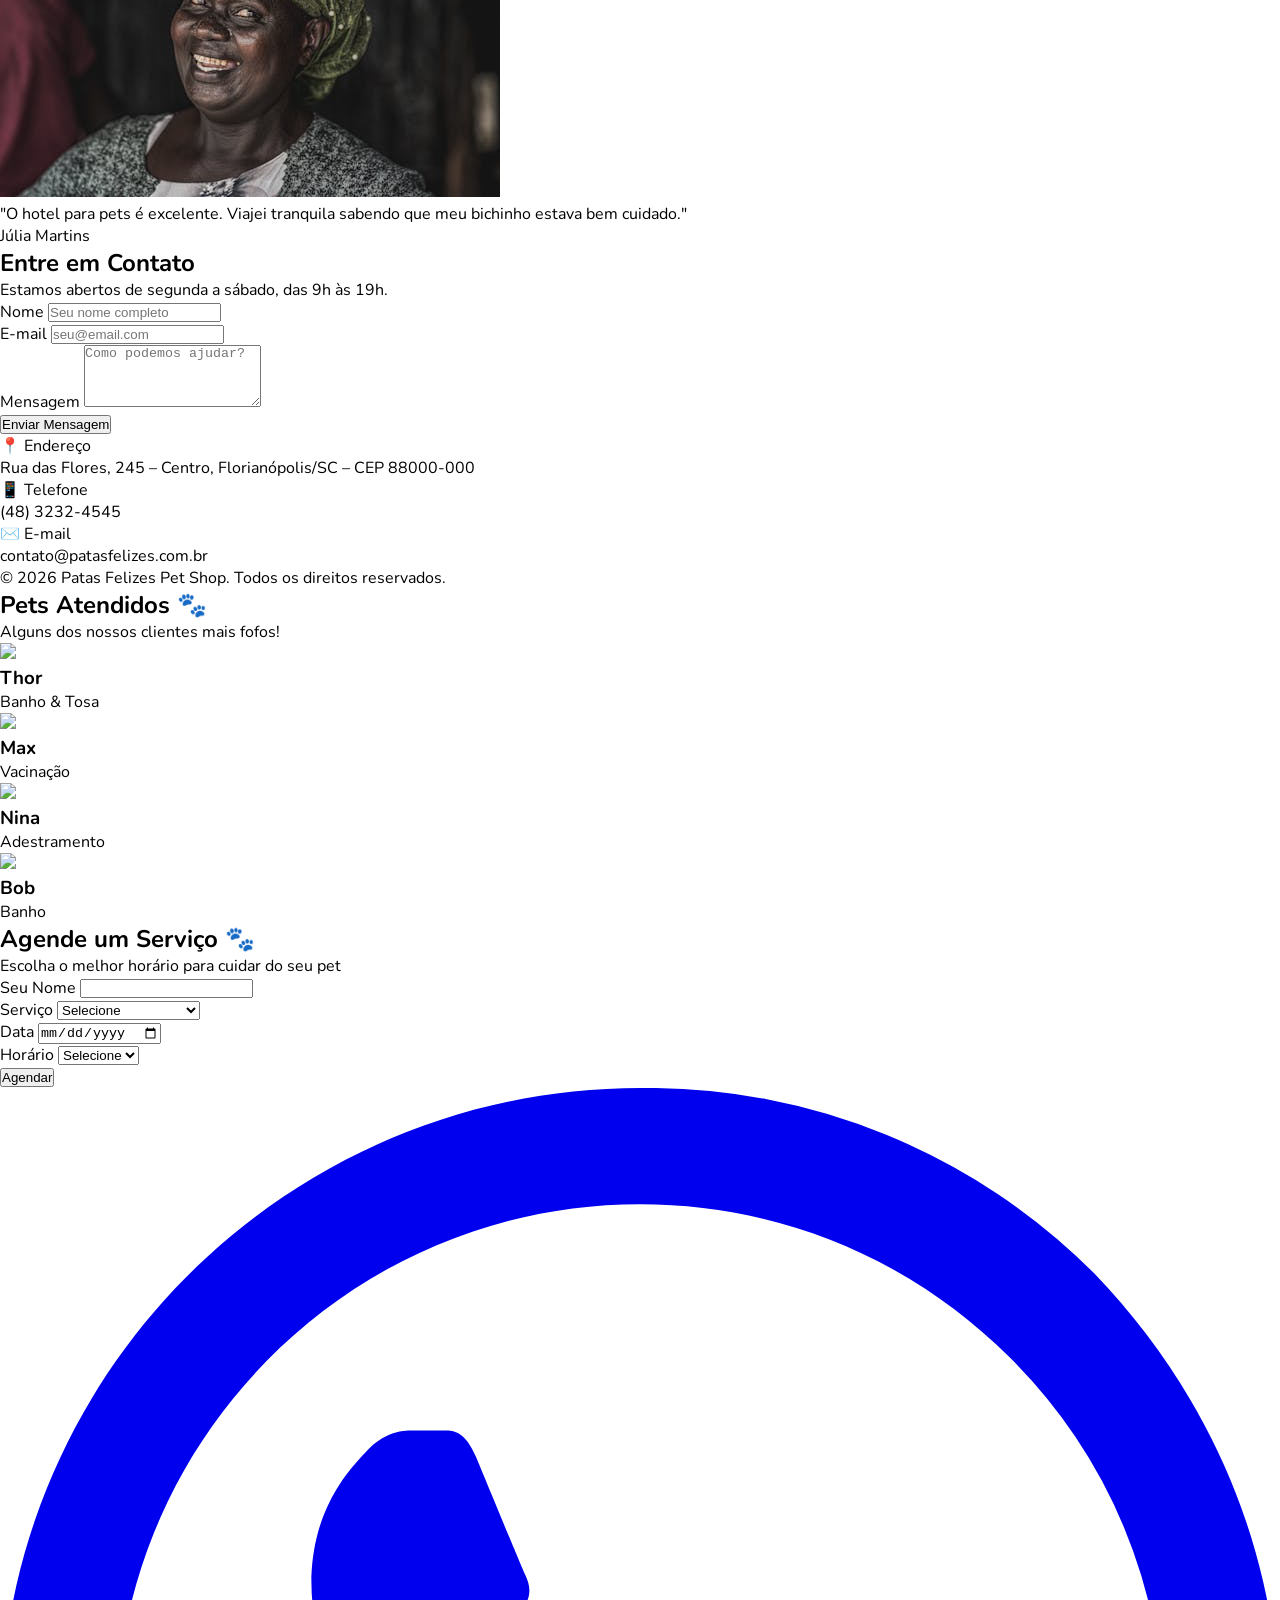
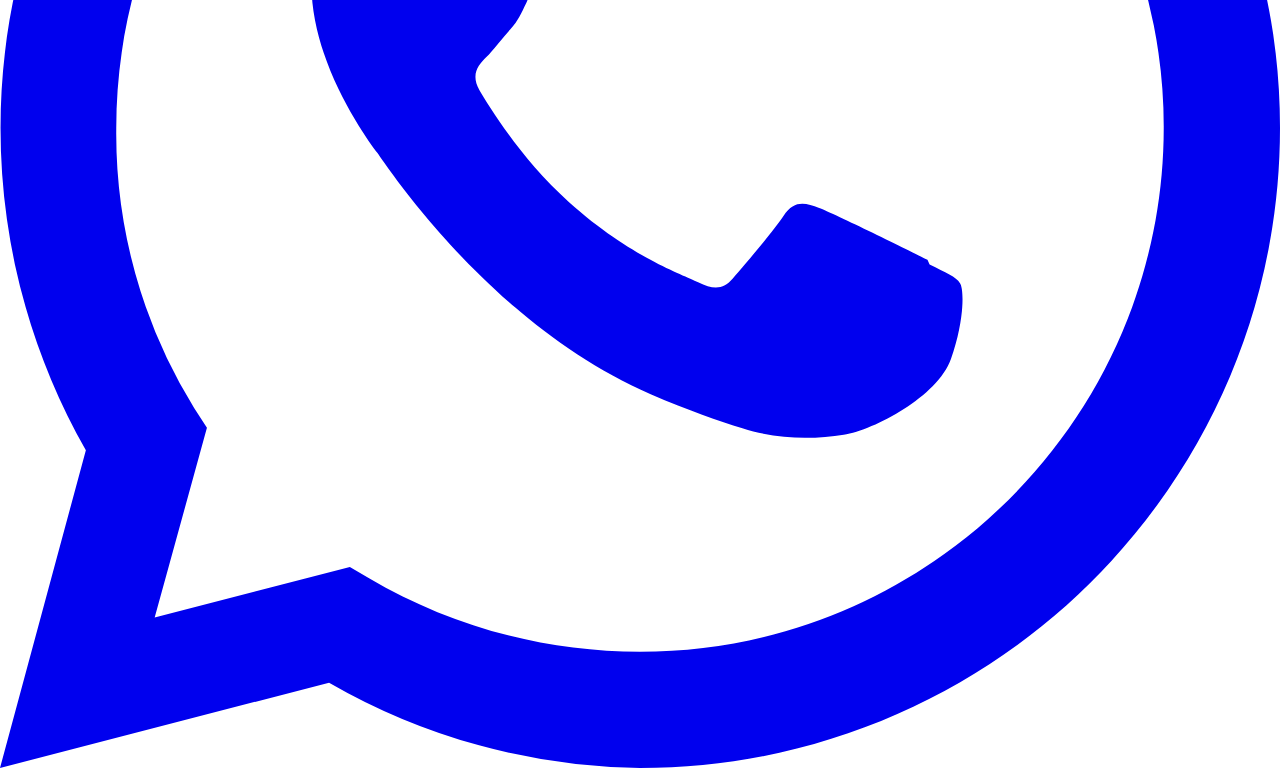
==== commit 0b6d326a: "feat/analytics: Ela coloca a fução Analytics para monitoramento dos Usuarios." ====
--- a/petshop/index.html
+++ b/petshop/index.html
@@ -26,6 +26,8 @@
           <li><a href="#servicos" class="hover:underline">Serviços</a></li>
           <li><a href="#depoimentos" class="hover:underline">Depoimentos</a></li>
           <li><a href="#contato" class="hover:underline">Contato</a></li>
+          <li><a href="#galeria" class="hover:underline">Galeria</a></li>
+          <li><a href="#agendamento" class="hover:underline">Agendamento</a></li>
         </ul>
       </nav>
     </div>
@@ -82,7 +84,62 @@
     <div class="max-w-7xl mx-auto text-center">
       <h2 class="text-3xl font-extrabold text-yellow-500 mb-4">Nossos Serviços</h2>
       <p class="text-gray-500 mb-12">Tudo que seu pet precisa em um só lugar.</p>
-      <p class="text-gray-400 italic">Serviços em breve...</p>
+       
+      <div class="grid md:grid-cols-3 gap-8">
+
+      <!-- Serviço 1 -->
+      <div class="bg-white rounded-2xl shadow-md overflow-hidden">
+        <img src="images/banho.png" alt="Banho e Tosa" class="w-full h-48 object-cover">
+        <div class="p-6">
+          <h3 class="text-xl font-bold text-yellow-600 mb-2">Banho & Tosa</h3>
+          <p class="text-gray-500">Cuidado completo para deixar seu pet limpo e saudável.</p>
+        </div>
+      </div>
+
+      <!-- Serviço 2 -->
+      <div class="bg-white rounded-2xl shadow-md overflow-hidden">
+        <img src="https://images.unsplash.com/photo-1583511655857-d19b40a7a54e" alt="Consulta Veterinária" class="w-full h-48 object-cover">
+        <div class="p-6">
+          <h3 class="text-xl font-bold text-yellow-600 mb-2">Consulta Veterinária</h3>
+          <p class="text-gray-500">Atendimento especializado para garantir a saúde do seu pet.</p>
+        </div>
+      </div>
+
+      <!-- Serviço 3 -->
+      <div class="bg-white rounded-2xl shadow-md overflow-hidden">
+        <img src="images/castrador.png" alt="Vacinação" class="w-full h-48 object-cover">
+        <div class="p-6">
+          <h3 class="text-xl font-bold text-yellow-600 mb-2">Vacinação</h3>
+          <p class="text-gray-500">Proteção essencial contra doenças com vacinas atualizadas.</p>
+        </div>
+      </div>
+
+      <!-- Serviço 4 -->
+      <div class="bg-white rounded-2xl shadow-md overflow-hidden">
+        <img src="https://images.unsplash.com/photo-1601758125946-6ec2ef64daf8" alt="Hotel para Pets" class="w-full h-48 object-cover">
+        <div class="p-6">
+          <h3 class="text-xl font-bold text-yellow-600 mb-2">Hotel para Pets</h3>
+          <p class="text-gray-500">Um lugar seguro e confortável enquanto você viaja.</p>
+        </div>
+      </div>
+
+      <!-- Serviço 5 -->
+      <div class="bg-white rounded-2xl shadow-md overflow-hidden">
+        <img src="images/adestramento.png" alt="Adestramento" class="w-full h-48 object-cover">
+        <div class="p-6">
+          <h3 class="text-xl font-bold text-yellow-600 mb-2">Adestramento</h3>
+          <p class="text-gray-500">Treinamento para melhorar o comportamento do seu pet.</p>
+        </div>
+      </div>
+
+      <!-- Serviço 6 -->
+      <div class="bg-white rounded-2xl shadow-md overflow-hidden">
+        <img src="https://images.unsplash.com/photo-1583337130417-3346a1be7dee" alt="Pet Shop" class="w-full h-48 object-cover">
+        <div class="p-6">
+          <h3 class="text-xl font-bold text-yellow-600 mb-2">Pet Shop</h3>
+          <p class="text-gray-500">Produtos de qualidade para o dia a dia do seu pet.</p>
+        </div>
+      </div>
     </div>
   </section>
 
@@ -124,19 +181,20 @@
 
       <div class="bg-white rounded-2xl p-8 shadow-lg text-left max-w-xl mx-auto">
         <form id="formContato" novalidate>
+    
           <div class="mb-4">
             <label for="nome" class="block text-gray-700 font-semibold mb-1">Nome</label>
-            <input type="text" id="nome" name="nome" placeholder="Seu nome completo"
+            <input type="text" id="nome" name="nome" required placeholder="Seu nome completo"
               class="w-full border border-gray-300 rounded-lg px-4 py-2 focus:outline-none focus:ring-2 focus:ring-yellow-400" />
           </div>
           <div class="mb-4">
             <label for="email" class="block text-gray-700 font-semibold mb-1">E-mail</label>
-            <input type="email" id="e-mail" name="email" placeholder="seu@email.com"
+            <input type="email" id="email" name="email" required placeholder="seu@email.com"
               class="w-full border border-gray-300 rounded-lg px-4 py-2 focus:outline-none focus:ring-2 focus:ring-yellow-400" />
           </div>
           <div class="mb-4">
             <label for="mensagem" class="block text-gray-700 font-semibold mb-1">Mensagem</label>
-            <textarea id="mensagem" name="mensagem" rows="4" placeholder="Como podemos ajudar?"
+            <textarea id="mensagem" name="mensagem" rows="4" required placeholder="Como podemos ajudar?"
               class="w-full border border-gray-300 rounded-lg px-4 py-2 focus:outline-none focus:ring-2 focus:ring-yellow-400"></textarea>
           </div>
           <button type="submit"
@@ -169,6 +227,153 @@
   </footer>
 
   <script src="app.js"></script>
+
+
+
+<!-- ===================== GALERIA ===================== -->
+<section id="galeria" class="py-20 px-4 bg-yellow-50">
+  <div class="max-w-7xl mx-auto text-center">
+    <h2 class="text-3xl font-extrabold text-yellow-500 mb-4">
+      Pets Atendidos 🐾
+    </h2>
+    <p class="text-gray-500 mb-12">
+      Alguns dos nossos clientes mais fofos!
+    </p>
+
+    <div id="galeriaPets" class="grid md:grid-cols-3 gap-6">
+      
+      <!-- Pet 1 -->
+      <div class="bg-white rounded-2xl shadow-md overflow-hidden">
+        <img src="https://images.unsplash.com/photo-1558788353-f76d92427f16"
+          class="w-full h-56 object-cover">
+        <div class="p-4">
+          <h3 class="font-bold text-yellow-600">Thor</h3>
+          <p class="text-gray-500 text-sm">Banho & Tosa</p>
+        </div>
+      </div>
+
+      <!-- Pet 2 -->
+      <div class="bg-white rounded-2xl shadow-md overflow-hidden">
+        <img src="https://images.unsplash.com/photo-1518717758536-85ae29035b6d"
+          class="w-full h-56 object-cover">
+        <div class="p-4">
+          <h3 class="font-bold text-yellow-600">Max</h3>
+          <p class="text-gray-500 text-sm">Vacinação</p>
+        </div>
+      </div>
+
+      <!-- Pet 3 -->
+      <div class="bg-white rounded-2xl shadow-md overflow-hidden">
+        <img src="https://images.unsplash.com/photo-1574158622682-e40e69881006"
+          class="w-full h-56 object-cover">
+        <div class="p-4">
+          <h3 class="font-bold text-yellow-600">Nina</h3>
+          <p class="text-gray-500 text-sm">Adestramento</p>
+        </div>
+      </div>
+
+      <!-- Pet 4 -->
+      <div class="bg-white rounded-2xl shadow-md overflow-hidden">
+        <img src="https://images.unsplash.com/photo-1592194996308-7b43878e84a6"
+          class="w-full h-56 object-cover">
+        <div class="p-4">
+          <h3 class="font-bold text-yellow-600">Bob</h3>
+          <p class="text-gray-500 text-sm">Banho</p>
+        </div>
+      </div>
+
+    </div>
+  </div>
+</section>
+
+<!-- ===================== AGENDAMENTO ===================== -->
+<section id="agendamento" class="py-20 px-4 bg-white">
+  <div class="max-w-4xl mx-auto text-center">
+    
+    <h2 class="text-3xl font-extrabold text-yellow-500 mb-4">
+      Agende um Serviço 🐾
+    </h2>
+    <p class="text-gray-500 mb-8">
+      Escolha o melhor horário para cuidar do seu pet
+    </p>
+
+    <div class="bg-yellow-50 rounded-2xl p-8 shadow-lg text-left">
+
+      <form id="formAgendamento">
+
+        <!-- Nome -->
+        <div class="mb-4">
+          <label class="block font-semibold mb-1">Seu Nome</label>
+          <input type="text" id="nomeAgendamento"
+            class="w-full border rounded-lg px-4 py-2">
+        </div>
+
+        <!-- Serviço -->
+        <div class="mb-4">
+          <label class="block font-semibold mb-1">Serviço</label>
+          <select id="servico" class="w-full border rounded-lg px-4 py-2">
+            <option value="">Selecione</option>
+            <option>Banho & Tosa</option>
+            <option>Consulta Veterinária</option>
+            <option>Vacinação</option>
+            <option>Hotel para Pets</option>
+            <option>Adestramento</option>
+          </select>
+        </div>
+
+        <!-- Data -->
+        <div class="mb-4">
+          <label class="block font-semibold mb-1">Data</label>
+          <input type="date" id="data" class="w-full border rounded-lg px-4 py-2">
+        </div>
+
+        <!-- Horário -->
+        <div class="mb-6">
+          <label class="block font-semibold mb-1">Horário</label>
+          <select id="hora" class="w-full border rounded-lg px-4 py-2">
+            <option value="">Selecione</option>
+            <option>09:00</option>
+            <option>10:00</option>
+            <option>11:00</option>
+            <option>14:00</option>
+            <option>15:00</option>
+            <option>16:00</option>
+          </select>
+        </div>
+
+        <button type="submit"
+          class="w-full bg-yellow-300 font-bold py-3 rounded-lg hover:bg-yellow-400">
+          Agendar
+        </button>
+
+      </form>
+    </div>
+  </div>
+</section>
+
+<!-- BOTÃO WHATSAPP -->
+<a href="https://wa.me/554832324545?text=Olá!%20Gostaria%20de%20agendar%20um%20serviço%20🐾"
+   target="_blank"
+   class="fixed bottom-6 right-6 bg-green-500 hover:bg-green-600 text-white p-4 rounded-full shadow-lg transition z-1150">
+
+  <!-- Ícone -->
+  <svg xmlns="http://www.w3.org/2000/svg" 
+       class="w-25 h-36" 
+       fill="currentColor" 
+       viewBox="0 0 24 24">
+    <path d="M20.52 3.48A11.8 11.8 0 0012.01 0C5.38 0 .01 5.37.01 12c0 2.12.55 4.2 1.6 6.04L0 24l6.17-1.6A11.94 11.94 0 0012 24c6.63 0 12-5.37 12-12 0-3.2-1.25-6.2-3.48-8.52zM12 21.82c-1.8 0-3.55-.48-5.08-1.38l-.36-.21-3.66.95.98-3.56-.24-.37A9.77 9.77 0 012.18 12c0-5.41 4.4-9.82 9.82-9.82 2.62 0 5.08 1.02 6.93 2.87A9.74 9.74 0 0121.82 12c0 5.41-4.4 9.82-9.82 9.82zm5.39-7.35c-.3-.15-1.76-.87-2.03-.97-.27-.1-.47-.15-.67.15-.2.3-.77.97-.95 1.17-.17.2-.35.22-.65.07-.3-.15-1.27-.47-2.42-1.5-.9-.8-1.5-1.8-1.68-2.1-.17-.3-.02-.47.13-.62.14-.14.3-.35.45-.52.15-.17.2-.3.3-.5.1-.2.05-.37-.02-.52-.07-.15-.67-1.6-.92-2.2-.24-.58-.5-.5-.67-.51h-.57c-.2 0-.52.07-.8.37-.27.3-1.05 1.03-1.05 2.52 0 1.5 1.08 2.95 1.23 3.15.15.2 2.12 3.23 5.13 4.53.72.31 1.28.5 1.72.64.72.23 1.38.2 1.9.12.58-.09 1.76-.72 2.01-1.42.25-.7.25-1.3.17-1.42-.07-.12-.27-.2-.57-.35z"/>
+  </svg>
+
+</a>
 </body>
 
+<!-- Google tag (gtag.js) -->
+<script async src="https://www.googletagmanager.com/gtag/js?id=G-DK77RD3SZY"></script>
+<script>
+  window.dataLayer = window.dataLayer || [];
+  function gtag(){dataLayer.push(arguments);}
+  gtag('js', new Date());
+
+  gtag('config', 'G-DK77RD3SZY');
+</script>
 </html>
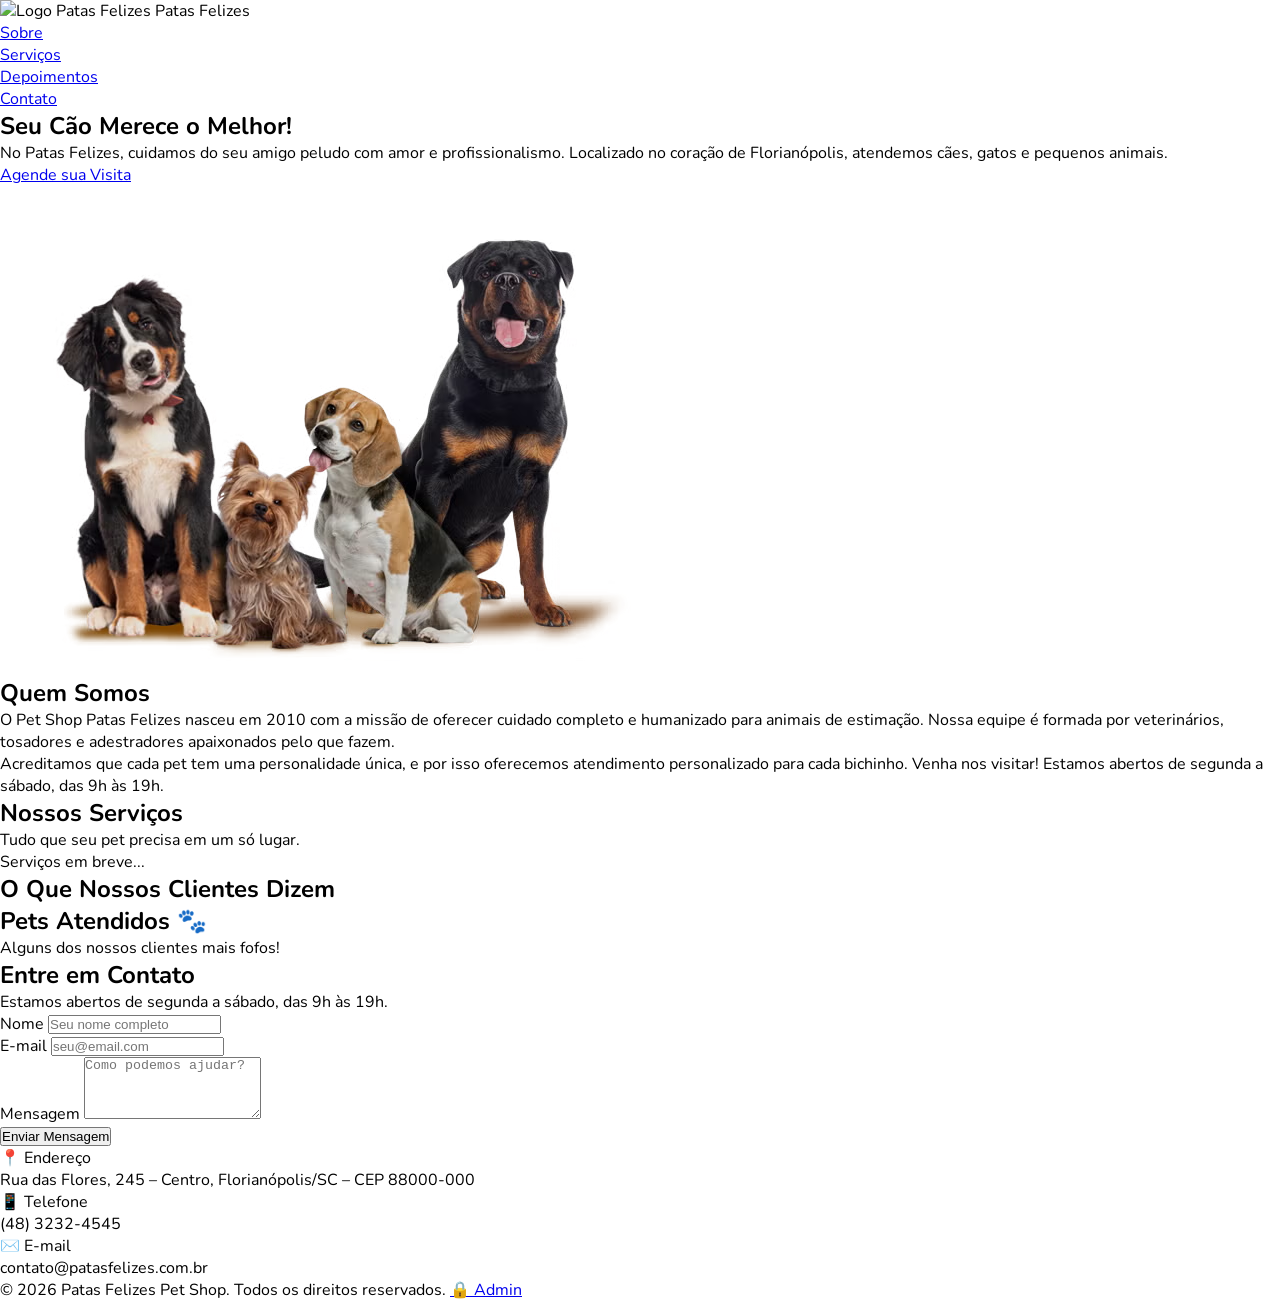
==== commit d40af547: "feat/cms-admin: agr faz a integração entre o index ao admin" ====
--- a/petshop/index.html
+++ b/petshop/index.html
@@ -26,8 +26,6 @@
           <li><a href="#servicos" class="hover:underline">Serviços</a></li>
           <li><a href="#depoimentos" class="hover:underline">Depoimentos</a></li>
           <li><a href="#contato" class="hover:underline">Contato</a></li>
-          <li><a href="#galeria" class="hover:underline">Galeria</a></li>
-          <li><a href="#agendamento" class="hover:underline">Agendamento</a></li>
         </ul>
       </nav>
     </div>
@@ -84,62 +82,7 @@
     <div class="max-w-7xl mx-auto text-center">
       <h2 class="text-3xl font-extrabold text-yellow-500 mb-4">Nossos Serviços</h2>
       <p class="text-gray-500 mb-12">Tudo que seu pet precisa em um só lugar.</p>
-       
-      <div class="grid md:grid-cols-3 gap-8">
-
-      <!-- Serviço 1 -->
-      <div class="bg-white rounded-2xl shadow-md overflow-hidden">
-        <img src="images/banho.png" alt="Banho e Tosa" class="w-full h-48 object-cover">
-        <div class="p-6">
-          <h3 class="text-xl font-bold text-yellow-600 mb-2">Banho & Tosa</h3>
-          <p class="text-gray-500">Cuidado completo para deixar seu pet limpo e saudável.</p>
-        </div>
-      </div>
-
-      <!-- Serviço 2 -->
-      <div class="bg-white rounded-2xl shadow-md overflow-hidden">
-        <img src="https://images.unsplash.com/photo-1583511655857-d19b40a7a54e" alt="Consulta Veterinária" class="w-full h-48 object-cover">
-        <div class="p-6">
-          <h3 class="text-xl font-bold text-yellow-600 mb-2">Consulta Veterinária</h3>
-          <p class="text-gray-500">Atendimento especializado para garantir a saúde do seu pet.</p>
-        </div>
-      </div>
-
-      <!-- Serviço 3 -->
-      <div class="bg-white rounded-2xl shadow-md overflow-hidden">
-        <img src="images/castrador.png" alt="Vacinação" class="w-full h-48 object-cover">
-        <div class="p-6">
-          <h3 class="text-xl font-bold text-yellow-600 mb-2">Vacinação</h3>
-          <p class="text-gray-500">Proteção essencial contra doenças com vacinas atualizadas.</p>
-        </div>
-      </div>
-
-      <!-- Serviço 4 -->
-      <div class="bg-white rounded-2xl shadow-md overflow-hidden">
-        <img src="https://images.unsplash.com/photo-1601758125946-6ec2ef64daf8" alt="Hotel para Pets" class="w-full h-48 object-cover">
-        <div class="p-6">
-          <h3 class="text-xl font-bold text-yellow-600 mb-2">Hotel para Pets</h3>
-          <p class="text-gray-500">Um lugar seguro e confortável enquanto você viaja.</p>
-        </div>
-      </div>
-
-      <!-- Serviço 5 -->
-      <div class="bg-white rounded-2xl shadow-md overflow-hidden">
-        <img src="images/adestramento.png" alt="Adestramento" class="w-full h-48 object-cover">
-        <div class="p-6">
-          <h3 class="text-xl font-bold text-yellow-600 mb-2">Adestramento</h3>
-          <p class="text-gray-500">Treinamento para melhorar o comportamento do seu pet.</p>
-        </div>
-      </div>
-
-      <!-- Serviço 6 -->
-      <div class="bg-white rounded-2xl shadow-md overflow-hidden">
-        <img src="https://images.unsplash.com/photo-1583337130417-3346a1be7dee" alt="Pet Shop" class="w-full h-48 object-cover">
-        <div class="p-6">
-          <h3 class="text-xl font-bold text-yellow-600 mb-2">Pet Shop</h3>
-          <p class="text-gray-500">Produtos de qualidade para o dia a dia do seu pet.</p>
-        </div>
-      </div>
+      <p class="text-gray-400 italic">Serviços em breve...</p>
     </div>
   </section>
 
@@ -147,28 +90,19 @@
   <section id="depoimentos" class="py-20 px-4 bg-white">
     <div class="max-w-7xl mx-auto">
       <h2 class="text-3xl font-extrabold text-yellow-500 text-center mb-12">O Que Nossos Clientes Dizem</h2>
-      <div class="grid md:grid-cols-3 gap-8">
+      <div id="depoimentosGrid" class="grid md:grid-cols-3 gap-8">
+        <!-- Depoimentos serão carregados aqui via API -->
+      </div>
+    </div>
+  </section>
 
-        <div class="bg-yellow-50 rounded-2xl p-6 shadow">
-          <img src="images/Mulher.png" alt="Foto de Ana Lima" class="w-14 h-14 rounded-full mb-4 object-cover" />
-          <p class="text-black-300 italic mb-4">"Melhor pet shop da cidade! Minha cachorra adora vir aqui."</p>
-          <span class="font-bold text-yellow-600">Ana Lima</span>
-        </div>
-
-        <div class="bg-yellow-50 rounded-2xl p-6 shadow">
-          <img src="images/Homem.png" alt="Foto de Carlos Souza" class="w-14 h-14 rounded-full mb-4 object-cover" />
-          <p class="text-black-300 italic mb-4">"Atendimento incrível. O gato ficou lindo após a tosa!"</p>
-          <span class="font-bold text-yellow-600">Carlos Souza</span>
-        </div>
-
-        <div class="bg-yellow-50 rounded-2xl p-6 shadow">
-          <img src="images/Idosa.png" alt="Foto de Júlia Martins"
-            class="w-14 h-14 rounded-full mb-4 object-cover" />
-          <p class="text-black-300 italic mb-4">"O hotel para pets é excelente. Viajei tranquila sabendo que meu bichinho
-            estava bem cuidado."</p>
-          <span class="font-bold text-yellow-600">Júlia Martins</span>
-        </div>
-
+  <!-- ===================== GALERIA ===================== -->
+  <section id="galeria" class="py-20 px-4 bg-yellow-50">
+    <div class="max-w-7xl mx-auto text-center">
+      <h2 class="text-3xl font-extrabold text-yellow-500 mb-4">Pets Atendidos 🐾</h2>
+      <p class="text-gray-500 mb-12">Alguns dos nossos clientes mais fofos!</p>
+      <div id="galeriaPets" class="grid md:grid-cols-3 lg:grid-cols-4 gap-6">
+        <!-- Fotos serão carregadas aqui via API -->
       </div>
     </div>
   </section>
@@ -181,20 +115,19 @@
 
       <div class="bg-white rounded-2xl p-8 shadow-lg text-left max-w-xl mx-auto">
         <form id="formContato" novalidate>
-    
           <div class="mb-4">
             <label for="nome" class="block text-gray-700 font-semibold mb-1">Nome</label>
-            <input type="text" id="nome" name="nome" required placeholder="Seu nome completo"
+            <input type="text" id="nome" name="nome" placeholder="Seu nome completo"
               class="w-full border border-gray-300 rounded-lg px-4 py-2 focus:outline-none focus:ring-2 focus:ring-yellow-400" />
           </div>
           <div class="mb-4">
             <label for="email" class="block text-gray-700 font-semibold mb-1">E-mail</label>
-            <input type="email" id="email" name="email" required placeholder="seu@email.com"
+            <input type="email" id="e-mail" name="email" placeholder="seu@email.com"
               class="w-full border border-gray-300 rounded-lg px-4 py-2 focus:outline-none focus:ring-2 focus:ring-yellow-400" />
           </div>
           <div class="mb-4">
             <label for="mensagem" class="block text-gray-700 font-semibold mb-1">Mensagem</label>
-            <textarea id="mensagem" name="mensagem" rows="4" required placeholder="Como podemos ajudar?"
+            <textarea id="mensagem" name="mensagem" rows="4" placeholder="Como podemos ajudar?"
               class="w-full border border-gray-300 rounded-lg px-4 py-2 focus:outline-none focus:ring-2 focus:ring-yellow-400"></textarea>
           </div>
           <button type="submit"
@@ -223,157 +156,12 @@
 
   <!-- ===================== FOOTER ===================== -->
   <footer class="bg-yellow-600 py-6 px-4 text-center">
-    <p class="text-yellow-100 text-sm">© 2026 Patas Felizes Pet Shop. Todos os direitos reservados.</p>
+    <p class="text-yellow-100 text-sm">© <span id="anoAtual">2026</span> Patas Felizes Pet Shop. Todos os direitos reservados. 
+      <a href="admin.html" class="opacity-50 hover:opacity-100 transition ml-2">🔒 Admin</a>
+    </p>
   </footer>
 
   <script src="app.js"></script>
-
-
-
-<!-- ===================== GALERIA ===================== -->
-<section id="galeria" class="py-20 px-4 bg-yellow-50">
-  <div class="max-w-7xl mx-auto text-center">
-    <h2 class="text-3xl font-extrabold text-yellow-500 mb-4">
-      Pets Atendidos 🐾
-    </h2>
-    <p class="text-gray-500 mb-12">
-      Alguns dos nossos clientes mais fofos!
-    </p>
-
-    <div id="galeriaPets" class="grid md:grid-cols-3 gap-6">
-      
-      <!-- Pet 1 -->
-      <div class="bg-white rounded-2xl shadow-md overflow-hidden">
-        <img src="https://images.unsplash.com/photo-1558788353-f76d92427f16"
-          class="w-full h-56 object-cover">
-        <div class="p-4">
-          <h3 class="font-bold text-yellow-600">Thor</h3>
-          <p class="text-gray-500 text-sm">Banho & Tosa</p>
-        </div>
-      </div>
-
-      <!-- Pet 2 -->
-      <div class="bg-white rounded-2xl shadow-md overflow-hidden">
-        <img src="https://images.unsplash.com/photo-1518717758536-85ae29035b6d"
-          class="w-full h-56 object-cover">
-        <div class="p-4">
-          <h3 class="font-bold text-yellow-600">Max</h3>
-          <p class="text-gray-500 text-sm">Vacinação</p>
-        </div>
-      </div>
-
-      <!-- Pet 3 -->
-      <div class="bg-white rounded-2xl shadow-md overflow-hidden">
-        <img src="https://images.unsplash.com/photo-1574158622682-e40e69881006"
-          class="w-full h-56 object-cover">
-        <div class="p-4">
-          <h3 class="font-bold text-yellow-600">Nina</h3>
-          <p class="text-gray-500 text-sm">Adestramento</p>
-        </div>
-      </div>
-
-      <!-- Pet 4 -->
-      <div class="bg-white rounded-2xl shadow-md overflow-hidden">
-        <img src="https://images.unsplash.com/photo-1592194996308-7b43878e84a6"
-          class="w-full h-56 object-cover">
-        <div class="p-4">
-          <h3 class="font-bold text-yellow-600">Bob</h3>
-          <p class="text-gray-500 text-sm">Banho</p>
-        </div>
-      </div>
-
-    </div>
-  </div>
-</section>
-
-<!-- ===================== AGENDAMENTO ===================== -->
-<section id="agendamento" class="py-20 px-4 bg-white">
-  <div class="max-w-4xl mx-auto text-center">
-    
-    <h2 class="text-3xl font-extrabold text-yellow-500 mb-4">
-      Agende um Serviço 🐾
-    </h2>
-    <p class="text-gray-500 mb-8">
-      Escolha o melhor horário para cuidar do seu pet
-    </p>
-
-    <div class="bg-yellow-50 rounded-2xl p-8 shadow-lg text-left">
-
-      <form id="formAgendamento">
-
-        <!-- Nome -->
-        <div class="mb-4">
-          <label class="block font-semibold mb-1">Seu Nome</label>
-          <input type="text" id="nomeAgendamento"
-            class="w-full border rounded-lg px-4 py-2">
-        </div>
-
-        <!-- Serviço -->
-        <div class="mb-4">
-          <label class="block font-semibold mb-1">Serviço</label>
-          <select id="servico" class="w-full border rounded-lg px-4 py-2">
-            <option value="">Selecione</option>
-            <option>Banho & Tosa</option>
-            <option>Consulta Veterinária</option>
-            <option>Vacinação</option>
-            <option>Hotel para Pets</option>
-            <option>Adestramento</option>
-          </select>
-        </div>
-
-        <!-- Data -->
-        <div class="mb-4">
-          <label class="block font-semibold mb-1">Data</label>
-          <input type="date" id="data" class="w-full border rounded-lg px-4 py-2">
-        </div>
-
-        <!-- Horário -->
-        <div class="mb-6">
-          <label class="block font-semibold mb-1">Horário</label>
-          <select id="hora" class="w-full border rounded-lg px-4 py-2">
-            <option value="">Selecione</option>
-            <option>09:00</option>
-            <option>10:00</option>
-            <option>11:00</option>
-            <option>14:00</option>
-            <option>15:00</option>
-            <option>16:00</option>
-          </select>
-        </div>
-
-        <button type="submit"
-          class="w-full bg-yellow-300 font-bold py-3 rounded-lg hover:bg-yellow-400">
-          Agendar
-        </button>
-
-      </form>
-    </div>
-  </div>
-</section>
-
-<!-- BOTÃO WHATSAPP -->
-<a href="https://wa.me/554832324545?text=Olá!%20Gostaria%20de%20agendar%20um%20serviço%20🐾"
-   target="_blank"
-   class="fixed bottom-6 right-6 bg-green-500 hover:bg-green-600 text-white p-4 rounded-full shadow-lg transition z-1150">
-
-  <!-- Ícone -->
-  <svg xmlns="http://www.w3.org/2000/svg" 
-       class="w-25 h-36" 
-       fill="currentColor" 
-       viewBox="0 0 24 24">
-    <path d="M20.52 3.48A11.8 11.8 0 0012.01 0C5.38 0 .01 5.37.01 12c0 2.12.55 4.2 1.6 6.04L0 24l6.17-1.6A11.94 11.94 0 0012 24c6.63 0 12-5.37 12-12 0-3.2-1.25-6.2-3.48-8.52zM12 21.82c-1.8 0-3.55-.48-5.08-1.38l-.36-.21-3.66.95.98-3.56-.24-.37A9.77 9.77 0 012.18 12c0-5.41 4.4-9.82 9.82-9.82 2.62 0 5.08 1.02 6.93 2.87A9.74 9.74 0 0121.82 12c0 5.41-4.4 9.82-9.82 9.82zm5.39-7.35c-.3-.15-1.76-.87-2.03-.97-.27-.1-.47-.15-.67.15-.2.3-.77.97-.95 1.17-.17.2-.35.22-.65.07-.3-.15-1.27-.47-2.42-1.5-.9-.8-1.5-1.8-1.68-2.1-.17-.3-.02-.47.13-.62.14-.14.3-.35.45-.52.15-.17.2-.3.3-.5.1-.2.05-.37-.02-.52-.07-.15-.67-1.6-.92-2.2-.24-.58-.5-.5-.67-.51h-.57c-.2 0-.52.07-.8.37-.27.3-1.05 1.03-1.05 2.52 0 1.5 1.08 2.95 1.23 3.15.15.2 2.12 3.23 5.13 4.53.72.31 1.28.5 1.72.64.72.23 1.38.2 1.9.12.58-.09 1.76-.72 2.01-1.42.25-.7.25-1.3.17-1.42-.07-.12-.27-.2-.57-.35z"/>
-  </svg>
-
-</a>
 </body>
 
-<!-- Google tag (gtag.js) -->
-<script async src="https://www.googletagmanager.com/gtag/js?id=G-DK77RD3SZY"></script>
-<script>
-  window.dataLayer = window.dataLayer || [];
-  function gtag(){dataLayer.push(arguments);}
-  gtag('js', new Date());
-
-  gtag('config', 'G-DK77RD3SZY');
-</script>
 </html>
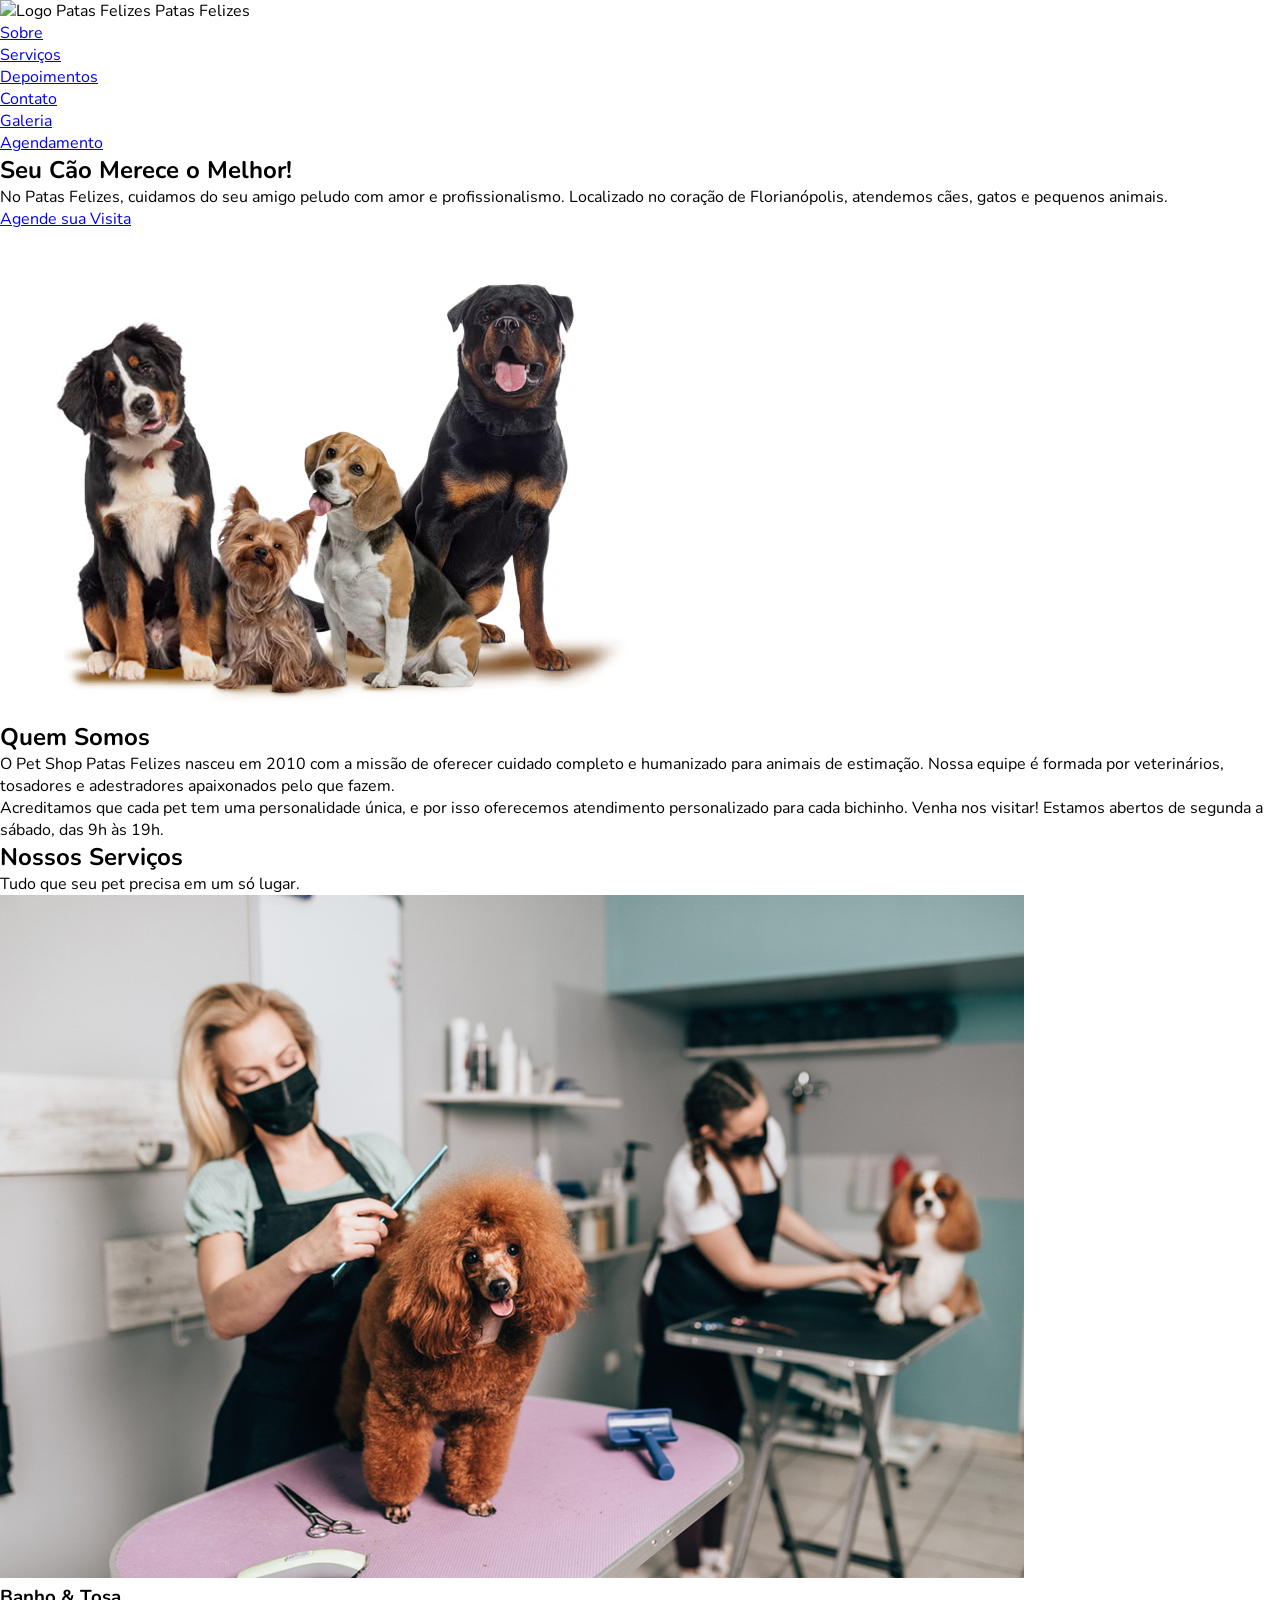
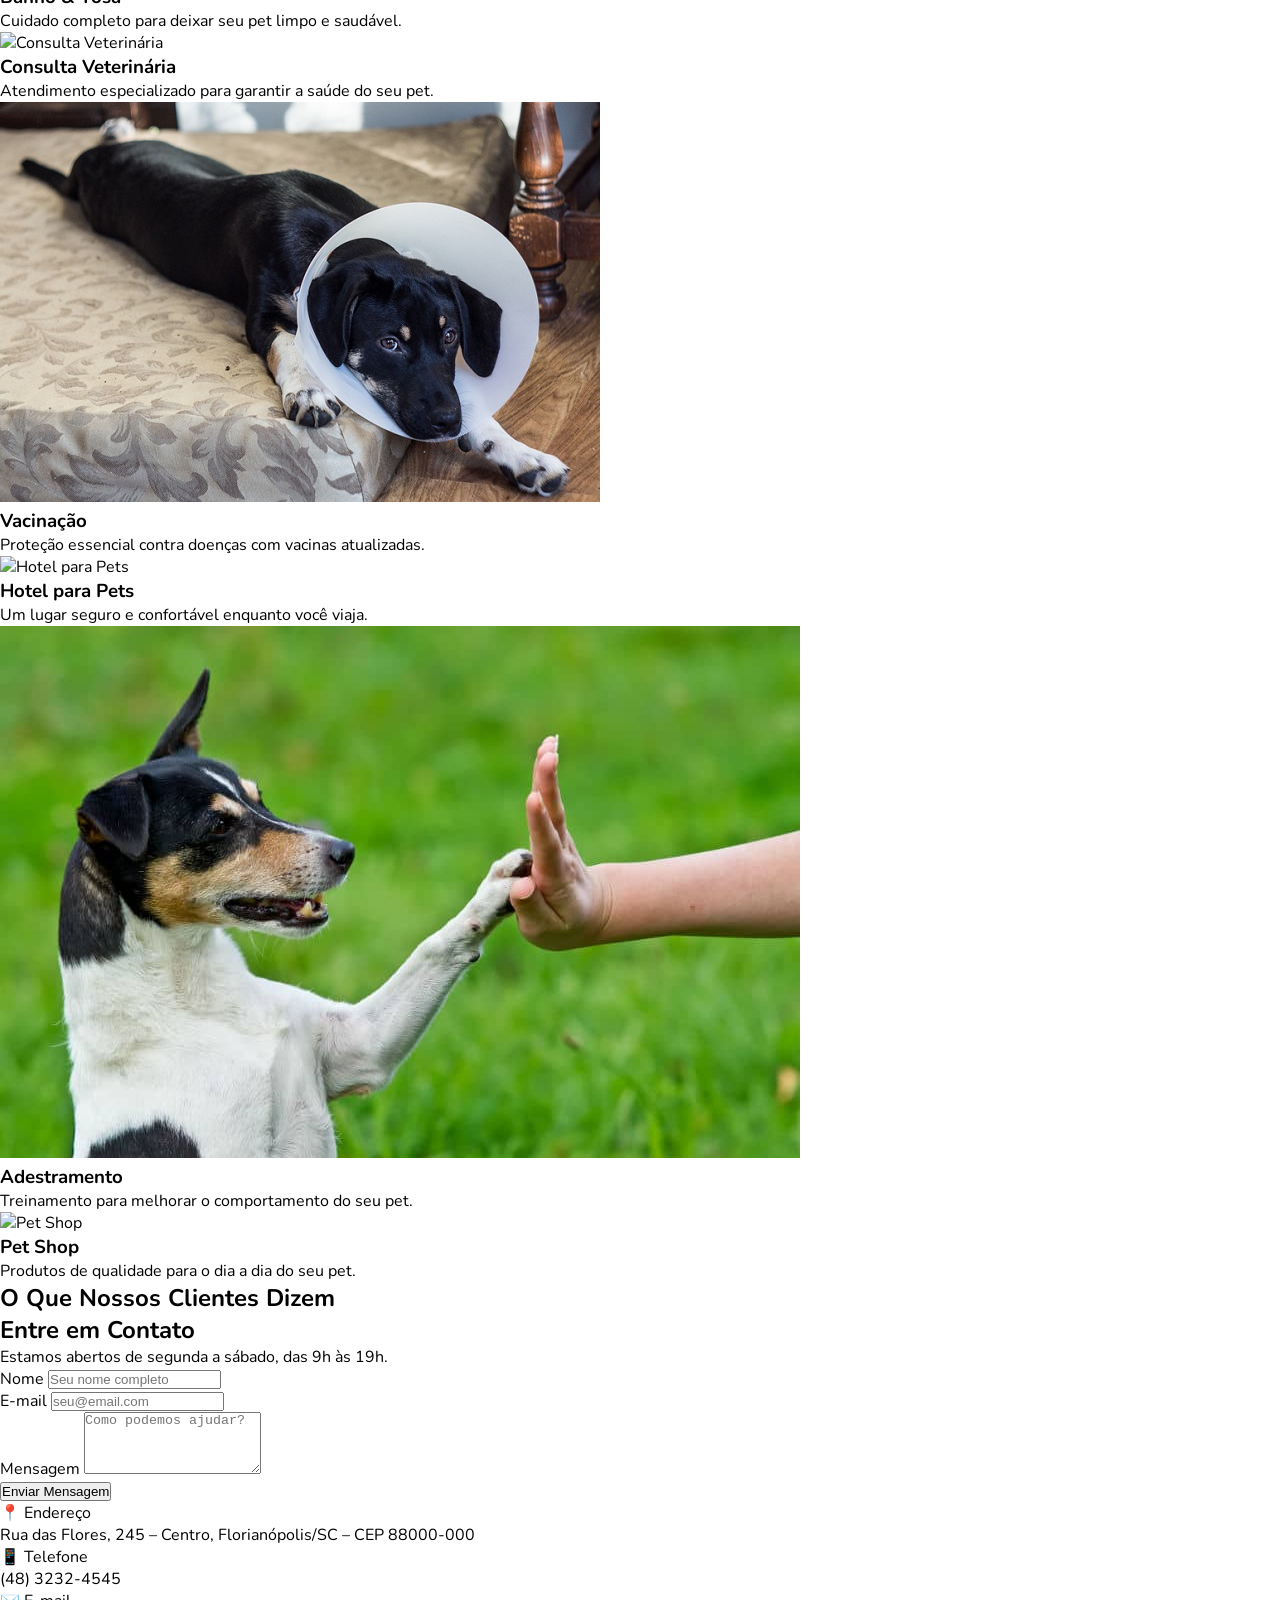
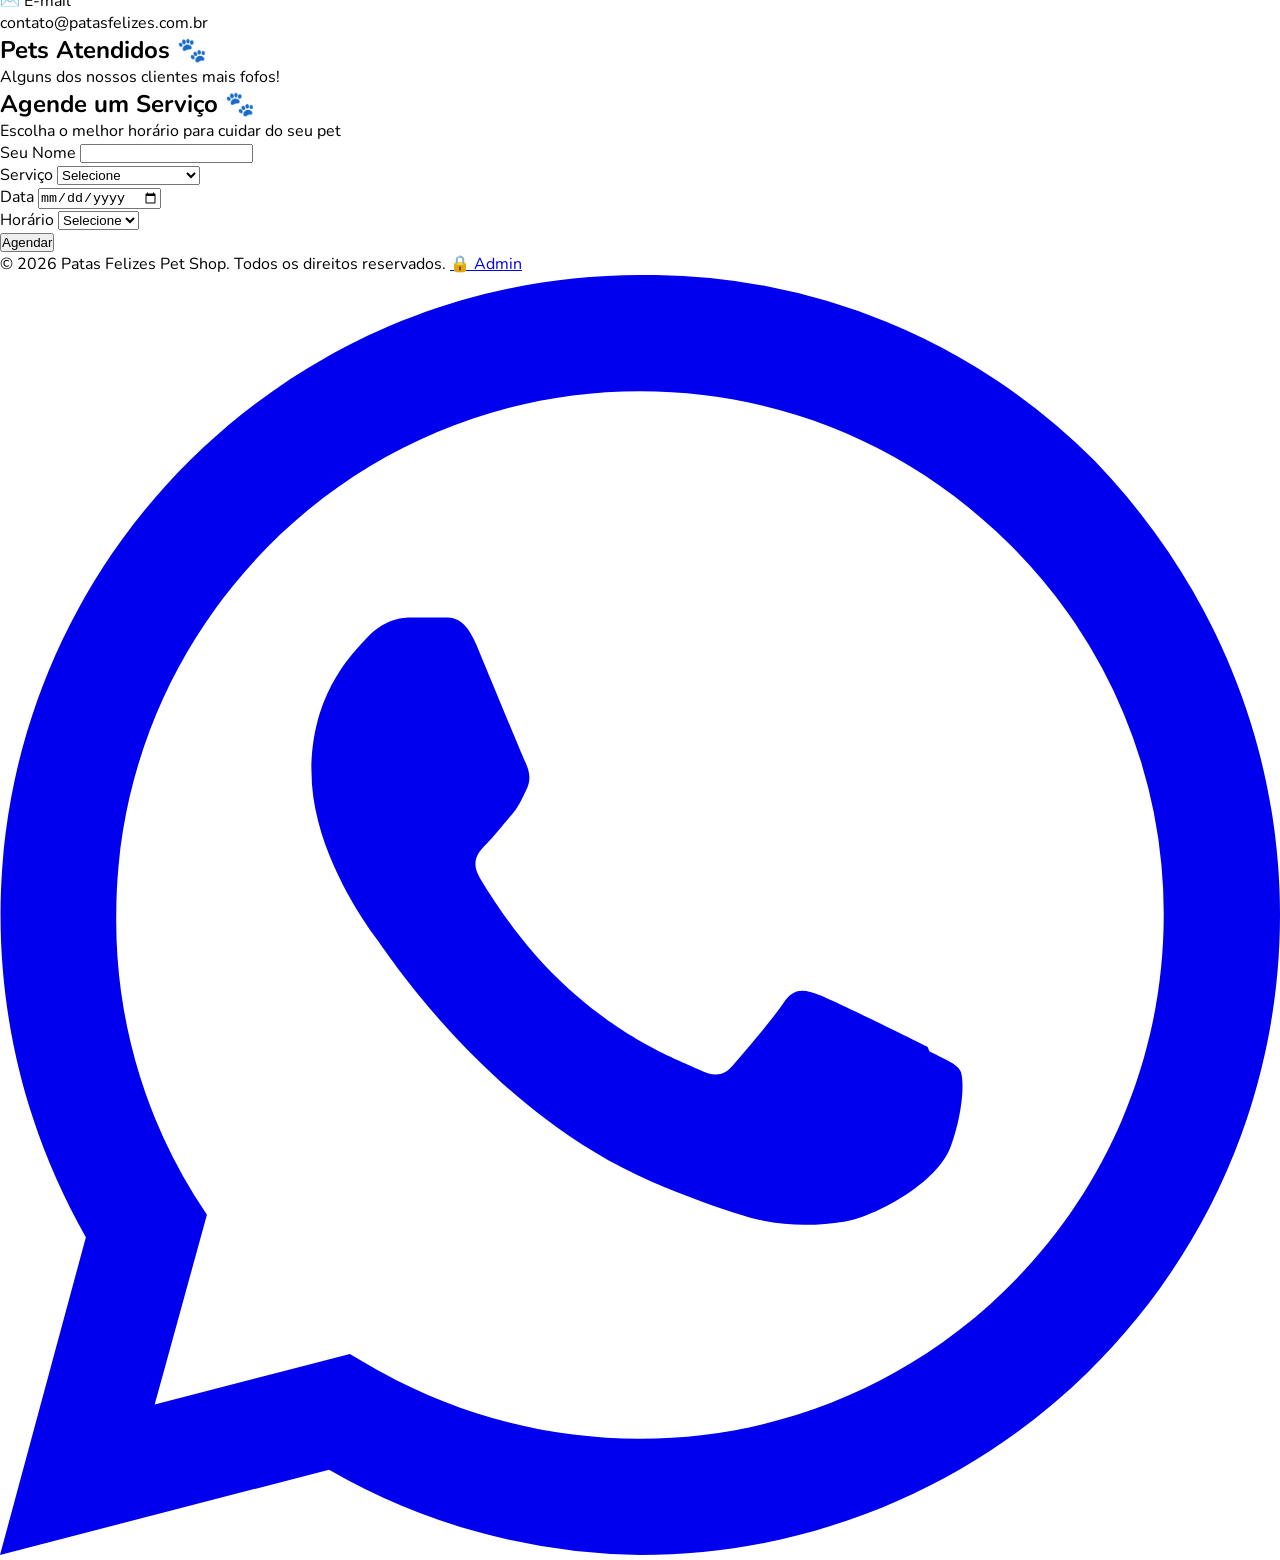
==== commit 40f4019c: "feat/cms-admin: adiciona nova funciona ao site." ====
--- a/petshop/index.html
+++ b/petshop/index.html
@@ -1,5 +1,5 @@
 <!DOCTYPE html>
-<html lang="pt"><!-- BUG #1: atributo lang incorreto, deveria ser "pt-BR" -->
+<html lang="pt-BR"><!-- BUG #1: atributo lang incorreto, deveria ser "pt-BR" -->
 
 <head>
   <meta charset="UTF-8" />
@@ -14,7 +14,7 @@
 <body class="font-nunito bg-white text-gray-900">
 
   <!-- ===================== HEADER / NAV ===================== -->
-  <header class="bg-yellow-400 shadow-md sticky top-0 z-50">
+  <header class="bg-blue-400 shadow-md sticky top-0 z-50">
     <div class="max-w-7xl mx-auto px-4 py-3 flex items-center justify-between">
       <div class="flex items-center gap-3">
         <img src="images/logo.png" alt="Logo Patas Felizes" class="w-12 h-12 rounded-full" />
@@ -26,6 +26,8 @@
           <li><a href="#servicos" class="hover:underline">Serviços</a></li>
           <li><a href="#depoimentos" class="hover:underline">Depoimentos</a></li>
           <li><a href="#contato" class="hover:underline">Contato</a></li>
+          <li><a href="#galeria" class="hover:underline">Galeria</a></li>
+          <li><a href="#agendamento" class="hover:underline">Agendamento</a></li>
         </ul>
       </nav>
     </div>
@@ -47,7 +49,7 @@
         </p>
 
         <a href="#contato"
-          class="bg-yellow-300 text-black-100 font-bold py-3 px-8 rounded-full text-lg hover:bg-black-400 transition">
+          class="bg-blue-300 text-black-100 font-bold py-3 px-8 rounded-full text-lg hover:bg-black-400 transition">
           Agende sua Visita
         </a>
       </div>
@@ -82,7 +84,62 @@
     <div class="max-w-7xl mx-auto text-center">
       <h2 class="text-3xl font-extrabold text-yellow-500 mb-4">Nossos Serviços</h2>
       <p class="text-gray-500 mb-12">Tudo que seu pet precisa em um só lugar.</p>
-      <p class="text-gray-400 italic">Serviços em breve...</p>
+       
+      <div class="grid md:grid-cols-3 gap-8">
+
+      <!-- Serviço 1 -->
+      <div class="bg-white rounded-2xl shadow-md overflow-hidden">
+        <img src="images/banho.png" alt="Banho e Tosa" class="w-full h-48 object-cover">
+        <div class="p-6">
+          <h3 class="text-xl font-bold text-yellow-600 mb-2">Banho & Tosa</h3>
+          <p class="text-gray-500">Cuidado completo para deixar seu pet limpo e saudável.</p>
+        </div>
+      </div>
+
+      <!-- Serviço 2 -->
+      <div class="bg-white rounded-2xl shadow-md overflow-hidden">
+        <img src="https://images.unsplash.com/photo-1583511655857-d19b40a7a54e" alt="Consulta Veterinária" class="w-full h-48 object-cover">
+        <div class="p-6">
+          <h3 class="text-xl font-bold text-yellow-600 mb-2">Consulta Veterinária</h3>
+          <p class="text-gray-500">Atendimento especializado para garantir a saúde do seu pet.</p>
+        </div>
+      </div>
+
+      <!-- Serviço 3 -->
+      <div class="bg-white rounded-2xl shadow-md overflow-hidden">
+        <img src="images/castrador.png" alt="Vacinação" class="w-full h-48 object-cover">
+        <div class="p-6">
+          <h3 class="text-xl font-bold text-yellow-600 mb-2">Vacinação</h3>
+          <p class="text-gray-500">Proteção essencial contra doenças com vacinas atualizadas.</p>
+        </div>
+      </div>
+
+      <!-- Serviço 4 -->
+      <div class="bg-white rounded-2xl shadow-md overflow-hidden">
+        <img src="https://images.unsplash.com/photo-1601758125946-6ec2ef64daf8" alt="Hotel para Pets" class="w-full h-48 object-cover">
+        <div class="p-6">
+          <h3 class="text-xl font-bold text-yellow-600 mb-2">Hotel para Pets</h3>
+          <p class="text-gray-500">Um lugar seguro e confortável enquanto você viaja.</p>
+        </div>
+      </div>
+
+      <!-- Serviço 5 -->
+      <div class="bg-white rounded-2xl shadow-md overflow-hidden">
+        <img src="images/adestramento.png" alt="Adestramento" class="w-full h-48 object-cover">
+        <div class="p-6">
+          <h3 class="text-xl font-bold text-yellow-600 mb-2">Adestramento</h3>
+          <p class="text-gray-500">Treinamento para melhorar o comportamento do seu pet.</p>
+        </div>
+      </div>
+
+      <!-- Serviço 6 -->
+      <div class="bg-white rounded-2xl shadow-md overflow-hidden">
+        <img src="https://images.unsplash.com/photo-1583337130417-3346a1be7dee" alt="Pet Shop" class="w-full h-48 object-cover">
+        <div class="p-6">
+          <h3 class="text-xl font-bold text-yellow-600 mb-2">Pet Shop</h3>
+          <p class="text-gray-500">Produtos de qualidade para o dia a dia do seu pet.</p>
+        </div>
+      </div>
     </div>
   </section>
 
@@ -91,18 +148,7 @@
     <div class="max-w-7xl mx-auto">
       <h2 class="text-3xl font-extrabold text-yellow-500 text-center mb-12">O Que Nossos Clientes Dizem</h2>
       <div id="depoimentosGrid" class="grid md:grid-cols-3 gap-8">
-        <!-- Depoimentos serão carregados aqui via API -->
-      </div>
-    </div>
-  </section>
-
-  <!-- ===================== GALERIA ===================== -->
-  <section id="galeria" class="py-20 px-4 bg-yellow-50">
-    <div class="max-w-7xl mx-auto text-center">
-      <h2 class="text-3xl font-extrabold text-yellow-500 mb-4">Pets Atendidos 🐾</h2>
-      <p class="text-gray-500 mb-12">Alguns dos nossos clientes mais fofos!</p>
-      <div id="galeriaPets" class="grid md:grid-cols-3 lg:grid-cols-4 gap-6">
-        <!-- Fotos serão carregadas aqui via API -->
+        <!-- Depoimentos serão carregados dinamicamente via app.js -->
       </div>
     </div>
   </section>
@@ -115,19 +161,20 @@
 
       <div class="bg-white rounded-2xl p-8 shadow-lg text-left max-w-xl mx-auto">
         <form id="formContato" novalidate>
+    
           <div class="mb-4">
             <label for="nome" class="block text-gray-700 font-semibold mb-1">Nome</label>
-            <input type="text" id="nome" name="nome" placeholder="Seu nome completo"
+            <input type="text" id="nome" name="nome" required placeholder="Seu nome completo"
               class="w-full border border-gray-300 rounded-lg px-4 py-2 focus:outline-none focus:ring-2 focus:ring-yellow-400" />
           </div>
           <div class="mb-4">
             <label for="email" class="block text-gray-700 font-semibold mb-1">E-mail</label>
-            <input type="email" id="e-mail" name="email" placeholder="seu@email.com"
+            <input type="email" id="email" name="email" required placeholder="seu@email.com"
               class="w-full border border-gray-300 rounded-lg px-4 py-2 focus:outline-none focus:ring-2 focus:ring-yellow-400" />
           </div>
           <div class="mb-4">
             <label for="mensagem" class="block text-gray-700 font-semibold mb-1">Mensagem</label>
-            <textarea id="mensagem" name="mensagem" rows="4" placeholder="Como podemos ajudar?"
+            <textarea id="mensagem" name="mensagem" rows="4" required placeholder="Como podemos ajudar?"
               class="w-full border border-gray-300 rounded-lg px-4 py-2 focus:outline-none focus:ring-2 focus:ring-yellow-400"></textarea>
           </div>
           <button type="submit"
@@ -154,14 +201,130 @@
     </div>
   </section>
 
+  <!-- ===================== GALERIA ===================== -->
+  <section id="galeria" class="py-20 px-4 bg-yellow-50">
+    <div class="max-w-7xl mx-auto text-center">
+      <h2 class="text-3xl font-extrabold text-yellow-500 mb-4">
+        Pets Atendidos 🐾
+      </h2>
+      <p class="text-gray-500 mb-12">
+        Alguns dos nossos clientes mais fofos!
+      </p>
+
+      <div id="galeriaPets" class="grid md:grid-cols-3 lg:grid-cols-4 gap-6">
+        <!-- As fotos serão carregadas dinamicamente via app.js -->
+      </div>
+    </div>
+  </section>
+
+  <!-- ===================== AGENDAMENTO ===================== -->
+  <section id="agendamento" class="py-20 px-4 bg-white">
+    <div class="max-w-4xl mx-auto text-center">
+      
+      <h2 class="text-3xl font-extrabold text-yellow-500 mb-4">
+        Agende um Serviço 🐾
+      </h2>
+      <p class="text-gray-500 mb-8">
+        Escolha o melhor horário para cuidar do seu pet
+      </p>
+
+      <div class="bg-yellow-50 rounded-2xl p-8 shadow-lg text-left">
+
+        <form id="formAgendamento">
+
+          <!-- Nome -->
+          <div class="mb-4">
+            <label class="block font-semibold mb-1">Seu Nome</label>
+            <input type="text" id="nomeAgendamento"
+              class="w-full border rounded-lg px-4 py-2">
+          </div>
+
+          <!-- Serviço -->
+          <div class="mb-4">
+            <label class="block font-semibold mb-1">Serviço</label>
+            <select id="servico" class="w-full border rounded-lg px-4 py-2">
+              <option value="">Selecione</option>
+              <option>Banho & Tosa</option>
+              <option>Consulta Veterinária</option>
+              <option>Vacinação</option>
+              <option>Hotel para Pets</option>
+              <option>Adestramento</option>
+            </select>
+          </div>
+
+          <!-- Data -->
+          <div class="mb-4">
+            <label class="block font-semibold mb-1">Data</label>
+            <input type="date" id="data" class="w-full border rounded-lg px-4 py-2">
+          </div>
+
+          <!-- Horário -->
+          <div class="mb-6">
+            <label class="block font-semibold mb-1">Horário</label>
+            <select id="hora" class="w-full border rounded-lg px-4 py-2">
+              <option value="">Selecione</option>
+              <option>09:00</option>
+              <option>10:00</option>
+              <option>11:00</option>
+              <option>14:00</option>
+              <option>15:00</option>
+              <option>16:00</option>
+            </select>
+          </div>
+
+          <button type="submit"
+            class="w-full bg-yellow-300 font-bold py-3 rounded-lg hover:bg-yellow-400">
+            Agendar
+          </button>
+
+        </form>
+      </div>
+    </div>
+  </section>
+
   <!-- ===================== FOOTER ===================== -->
   <footer class="bg-yellow-600 py-6 px-4 text-center">
-    <p class="text-yellow-100 text-sm">© <span id="anoAtual">2026</span> Patas Felizes Pet Shop. Todos os direitos reservados. 
+    <p class="text-yellow-100 text-sm">© <span id="anoAtual">2026</span> Patas Felizes Pet Shop. Todos os direitos reservados.
       <a href="admin.html" class="opacity-50 hover:opacity-100 transition ml-2">🔒 Admin</a>
     </p>
   </footer>
 
+  <!-- BOTÃO WHATSAPP -->
+  <a href="https://wa.me/554832324545?text=Olá!%20Gostaria%20de%20agendar%20um%20serviço%20🐾"
+    target="_blank"
+    class="fixed bottom-6 right-6 bg-green-500 hover:bg-green-600 text-white p-4 rounded-full shadow-lg transition z-50">
+
+    <!-- Ícone -->
+    <svg xmlns="http://www.w3.org/2000/svg" 
+        class="w-8 h-8" 
+        fill="currentColor" 
+        viewBox="0 0 24 24">
+      <path d="M20.52 3.48A11.8 11.8 0 0012.01 0C5.38 0 .01 5.37.01 12c0 2.12.55 4.2 1.6 6.04L0 24l6.17-1.6A11.94 11.94 0 0012 24c6.63 0 12-5.37 12-12 0-3.2-1.25-6.2-3.48-8.52zM12 21.82c-1.8 0-3.55-.48-5.08-1.38l-.36-.21-3.66.95.98-3.56-.24-.37A9.77 9.77 0 012.18 12c0-5.41 4.4-9.82 9.82-9.82 2.62 0 5.08 1.02 6.93 2.87A9.74 9.74 0 0121.82 12c0 5.41-4.4 9.82-9.82 9.82zm5.39-7.35c-.3-.15-1.76-.87-2.03-.97-.27-.1-.47-.15-.67.15-.2.3-.77.97-.95 1.17-.17.2-.35.22-.65.07-.3-.15-1.27-.47-2.42-1.5-.9-.8-1.5-1.8-1.68-2.1-.17-.3-.02-.47.13-.62.14-.14.3-.35.45-.52.15-.17.2-.3.3-.5.1-.2.05-.37-.02-.52-.07-.15-.67-1.6-.92-2.2-.24-.58-.5-.5-.67-.51h-.57c-.2 0-.52.07-.8.37-.27.3-1.05 1.03-1.05 2.52 0 1.5 1.08 2.95 1.23 3.15.15.2 2.12 3.23 5.13 4.53.72.31 1.28.5 1.72.64.72.23 1.38.2 1.9.12.58-.09 1.76-.72 2.01-1.42.25-.7.25-1.3.17-1.42-.07-.12-.27-.2-.57-.35z"/>
+    </svg>
+
+  </a>
+
+  <!-- SCRIPTS GLOBAIS -->
   <script src="app.js"></script>
+
+  <!-- Google tag (gtag.js) -->
+  <script async src="https://www.googletagmanager.com/gtag/js?id=G-DK77RD3SZY"></script>
+  <script>
+    window.dataLayer = window.dataLayer || [];
+    function gtag(){dataLayer.push(arguments);}
+    gtag('js', new Date());
+
+    gtag('config', 'G-DK77RD3SZY');
+  </script>
+
+  <!-- Clarity -->
+  <script type="text/javascript">
+      (function(c,l,a,r,i,t,y){
+          c[a]=c[a]||function(){(c[a].q=c[a].q||[]).push(arguments)};
+          t=l.createElement(r);t.async=1;t.src="https://www.clarity.ms/tag/"+i;
+          y=l.getElementsByTagName(r)[0];y.parentNode.insertBefore(t,y);
+      })(window, document, "clarity", "script", "wct2tombim");
+  </script>
+
 </body>
-
 </html>
